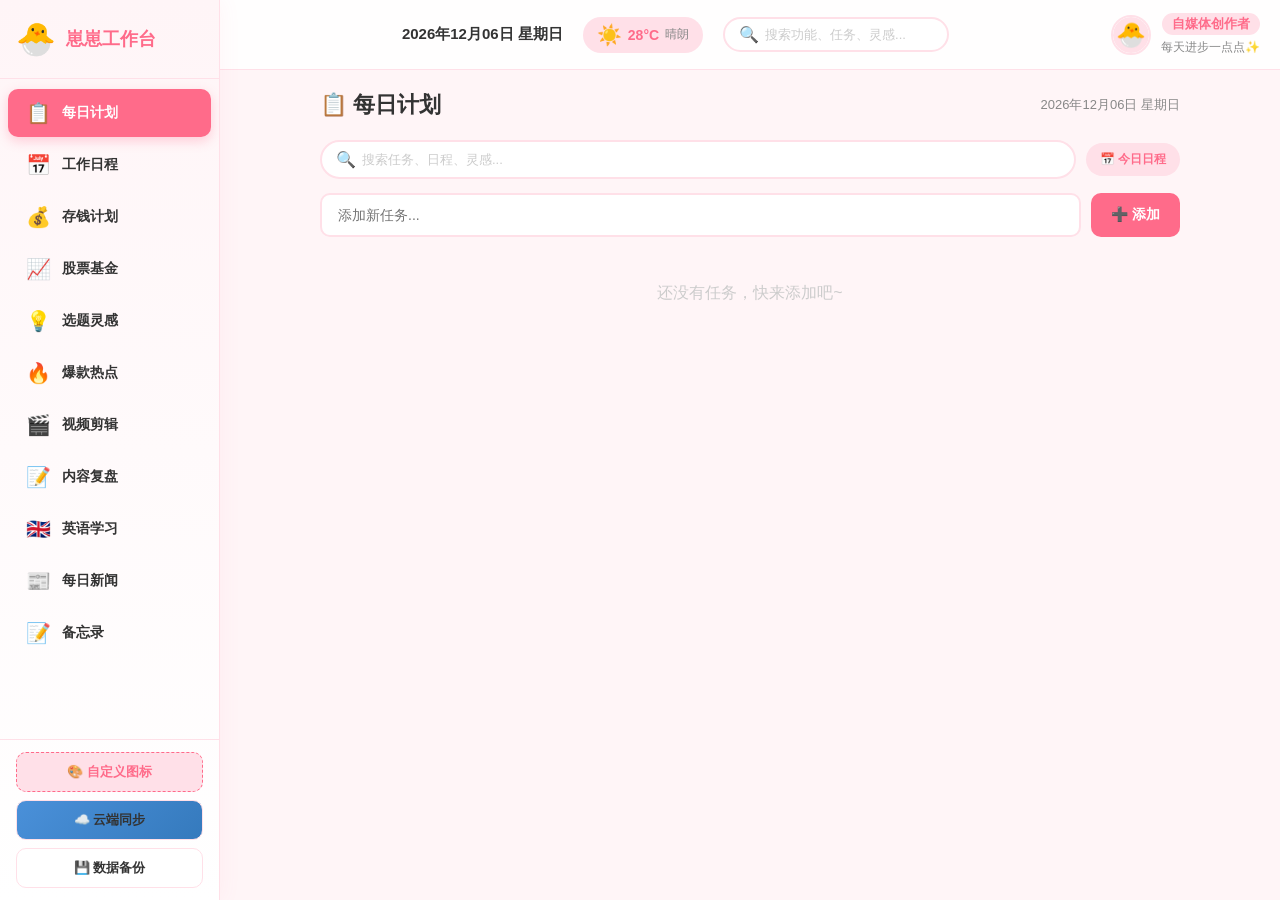
==== index.html @ 91feafad "deploy: 崽崽工作台 PWA" ====
<!DOCTYPE html>
<html lang="zh-CN">
<head>
    <meta charset="UTF-8">
    <meta name="viewport" content="width=device-width, initial-scale=1.0, maximum-scale=1.0, user-scalable=no, viewport-fit=cover">
    <meta name="apple-mobile-web-app-capable" content="yes">
    <meta name="apple-mobile-web-app-status-bar-style" content="default">
    <meta name="apple-mobile-web-app-title" content="崽崽工作台">
    <meta name="theme-color" content="#FF6B8A">
    <title>崽崽工作台</title>
    <link rel="apple-touch-icon" sizes="180x180" href="icons/apple-touch-icon.png">
    <link rel="manifest" href="manifest.json">
    <link rel="stylesheet" href="css/style.css?v=8">
</head>
<body>
    <!-- 侧边栏 -->
    <aside class="sidebar" id="sidebar">
        <div class="sidebar-header">
            <div class="sidebar-logo">🐣</div>
            <div class="sidebar-title">崽崽工作台</div>
            <button class="sidebar-toggle" id="sidebarToggle" title="收起菜单">✕</button>
        </div>
        <nav class="sidebar-nav" id="sidebarNav">
            <!-- 动态生成 -->
        </nav>
        <div class="sidebar-footer">
            <button class="emoji-settings-btn" id="emojiSettingsBtn" title="自定义图标">🎨 自定义图标</button>
            <button class="backup-btn" id="cloudSyncBtn" style="background:linear-gradient(135deg,#4A90D9,#357ABD);">☁️ 云端同步</button><button class="backup-btn" id="backupBtn" title="备份与恢复数据">💾 数据备份</button>
        </div>
    </aside>

    <!-- 主内容区 -->
    <div class="main-content" id="mainContent">
        <!-- 顶部栏 -->
        <header class="topbar">
            <div class="topbar-left">
                <button class="menu-btn" id="menuBtn" title="菜单">☰</button>
                <div class="topbar-logo-mobile">🐣 崽崽工作台</div>
            </div>
            <div class="topbar-center">
                <div class="date-display" id="dateDisplay"></div>
                <div class="weather-display" id="weatherDisplay">
                    <span class="weather-icon">☀️</span>
                    <span class="weather-temp" id="weatherTemp">--°C</span>
                    <span class="weather-desc" id="weatherDesc">加载中...</span>
                </div>
                <!-- 全局搜索 -->
                <div class="global-search" id="globalSearch">
                    <span class="search-icon">🔍</span>
                    <input type="text" id="globalSearchInput" placeholder="搜索功能、任务、灵感...">
                    <div class="search-results" id="searchResults" style="display:none;"></div>
                </div>
            </div>
            <div class="topbar-right">
                <div class="user-info">
                    <div class="user-avatar-wrapper" id="userAvatarWrapper" title="点击设置头像">
                        <div class="user-avatar" id="userAvatar">🐣</div>
                        <input type="file" id="avatarFileInput" accept="image/*" style="display:none;">
                    </div>
                    <div class="user-text-info">
                        <div class="user-role" id="userRole" contenteditable="true" data-placeholder="你的职业/身份">自媒体创作者</div>
                        <div class="user-signature" id="userSignature" contenteditable="true" data-placeholder="个性签名（20字以内）" maxlength="20">每天进步一点点✨</div>
                    </div>
                </div>
            </div>
        </header>

        <!-- 内容面板 -->
        <div class="content-panels" id="contentPanels">
            <!-- 每日计划 -->
            <section class="panel active" id="panel-daily-plan">
                <div class="panel-header">
                    <h2>📋 每日计划</h2>
                    <span class="panel-date" id="dailyPlanDate"></span>
                </div>
                <!-- 面板内搜索 + 快捷跳转 -->
                <div class="panel-quick-bar">
                    <div class="panel-search">
                        <span>🔍</span>
                        <input type="text" id="panelSearchInput" placeholder="搜索任务、日程、灵感...">
                    </div>
                    <button class="quick-jump-btn" id="quickJumpSchedule" title="跳转到工作日程">📅 今日日程</button>
                </div>
                <div class="task-input-group">
                    <input type="text" id="newTaskInput" placeholder="添加新任务..." maxlength="100">
                    <button id="addTaskBtn">➕ 添加</button>
                </div>
                <ul class="task-list" id="taskList"></ul>
                <div class="task-progress" id="taskProgress"></div>
            </section>

            <!-- 存钱计划 -->
            <section class="panel" id="panel-savings">
                <div class="panel-header">
                    <h2>💰 存钱计划</h2>
                    <span class="panel-date" id="savingsMonth"></span>
                </div>

                <!-- 四宫格概览卡片 -->
                <div class="savings-overview">
                    <div class="overview-card budget">
                        <div class="overview-bar"></div>
                        <div class="overview-label">今日预算</div>
                        <div class="overview-value" id="overviewBudget">¥0</div>
                    </div>
                    <div class="overview-card spent">
                        <div class="overview-bar"></div>
                        <div class="overview-label">今日已花</div>
                        <div class="overview-value" id="overviewSpent">¥0</div>
                    </div>
                    <div class="overview-card income">
                        <div class="overview-bar"></div>
                        <div class="overview-label">今日收入</div>
                        <div class="overview-value" id="overviewIncome">¥0</div>
                    </div>
                    <div class="overview-card saved">
                        <div class="overview-bar"></div>
                        <div class="overview-label">本月已存</div>
                        <div class="overview-value" id="overviewSaved">¥0</div>
                    </div>
                </div>

                <!-- 设置今日预算 -->
                <div class="savings-block">
                    <div class="block-title">💰 设置今日预算</div>
                    <div class="budget-input-row">
                        <input type="number" id="dailyBudget" placeholder="输入金额 ¥" min="0" step="0.01">
                        <button id="setBudgetBtn">设置预算</button>
                    </div>
                    <div class="budget-progress">
                        <div class="progress-label">
                            <span>今日预算使用进度</span>
                            <span id="budgetPercent">0%</span>
                        </div>
                        <div class="progress-bar">
                            <div class="progress-fill" id="budgetFill" style="width: 0%"></div>
                        </div>
                    </div>
                </div>

                <!-- 本月存钱目标 -->
                <div class="savings-block">
                    <div class="block-title">🎯 本月存钱目标</div>
                    <div class="goal-progress">
                        <div class="progress-label">
                            <span id="goalText">本月已存 ¥0 / 目标 ¥0</span>
                            <span id="goalPercent">0%</span>
                        </div>
                        <div class="progress-bar">
                            <div class="progress-fill goal-fill" id="goalFill" style="width: 0%"></div>
                        </div>
                    </div>
                    <div class="goal-form">
                        <input type="number" id="monthlyGoalInput" placeholder="月存目标">
                        <button id="setGoalBtn">设目标</button>
                        <input type="number" id="saveAmountInput" placeholder="存入金额">
                        <button id="addSaveBtn">存一笔</button>
                    </div>
                </div>

                <!-- 记一笔收支 -->
                <div class="savings-block">
                    <div class="block-title">🧾 记一笔收支</div>
                    <div class="transaction-form">
                        <div class="trans-row">
                            <input type="date" id="transDate">
                            <select id="transType">
                                <option value="expense">支出</option>
                                <option value="income">收入</option>
                            </select>
                        </div>
                        <div class="trans-row">
                            <div class="category-box" id="categoryBox">
                                <select id="transCategory">
                                    <option value="餐饮">餐饮</option>
                                    <option value="交通">交通</option>
                                    <option value="购物">购物</option>
                                    <option value="娱乐">娱乐</option>
                                    <option value="居住">居住</option>
                                    <option value="工资">工资</option>
                                    <option value="兼职">兼职</option>
                                    <option value="理财">理财</option>
                                    <option value="其他">其他</option>
                                    <option value="自定义">✏️ 自定义</option>
                                </select>
                                <input type="text" id="customCategory" placeholder="输入分类" maxlength="10" style="display:none;">
                            </div>
                            <input type="number" id="transAmount" placeholder="¥" min="0" step="0.01">
                        </div>
                        <div class="trans-row">
                            <input type="text" id="transNote" placeholder="备注（可选）" maxlength="30">
                            <button id="addTransBtn">记一笔</button>
                        </div>
                    </div>
                    <div class="transaction-list" id="transactionList"></div>
                </div>
            </section>

            <!-- 股票基金 -->
            <section class="panel" id="panel-stocks">
                <div class="panel-header">
                    <h2>📈 股票基金</h2>
                </div>

                <!-- 顶部Tab -->
                <div class="stock-tabs">
                    <button class="stock-tab active" data-tab="holdings">全部持有</button>
                    <button class="stock-tab" data-tab="profit">收益明细</button>
                    <button class="stock-tab" data-tab="records">交易记录</button>
                </div>

                <!-- 全部持有 -->
                <div class="stock-panel active" id="stockPanel-holdings">
                    <div class="stock-summary">
                        <div class="summary-card">
                            <div class="summary-label">总持仓市值</div>
                            <div class="summary-value" id="totalMarketValue">¥0.00</div>
                        </div>
                        <div class="summary-card">
                            <div class="summary-label">累计收益</div>
                            <div class="summary-value" id="totalProfit">¥0.00</div>
                        </div>
                        <div class="summary-card">
                            <div class="summary-label">今日收益</div>
                            <div class="summary-value" id="todayProfit">¥0.00</div>
                        </div>
                    </div>
                    <button class="btn-add-holding" id="addHoldingBtn">+ 添加持仓</button>
                    <div class="add-holding-form" id="addHoldingForm" style="display:none;">
                        <select id="holdingType">
                            <option value="stock">股票</option>
                            <option value="fund">基金</option>
                        </select>
                        <input type="text" id="holdingCode" placeholder="代码">
                        <input type="text" id="holdingName" placeholder="名称">
                        <div id="holdingCodeStatus" style="font-size:12px;color:#999;margin:-4px 0 4px 4px;min-height:18px;"></div>
                        <input type="number" id="holdingShares" placeholder="持仓数量/份额" min="0" step="0.01">
                        <input type="number" id="holdingCost" placeholder="成本价/成本净值" min="0" step="0.0001">
                        <input type="number" id="holdingPrice" placeholder="当前价/当前净值" min="0" step="0.0001">
                        <input type="date" id="holdingBuyDate">
                        <div id="holdingMergeTip" style="font-size:12px;color:var(--warning);margin:-4px 0 4px 4px;min-height:18px;display:none;"></div>
                        <button id="confirmHoldingBtn">确认添加</button>
                        <button id="cancelHoldingBtn">取消</button>
                    </div>
                    <div class="holding-list" id="holdingList"></div>
                </div>

                <!-- 收益明细 -->
                <div class="stock-panel" id="stockPanel-profit">
                    <div class="profit-type-tabs">
                        <button class="profit-type active" data-type="all">全部</button>
                        <button class="profit-type" data-type="stock">📈 股票</button>
                        <button class="profit-type" data-type="fund">💰 基金</button>
                    </div>
                    <div class="profit-calendar-header">
                        <span id="profitCalendarLabel">收益日历</span>
                        <div class="profit-period-tabs">
                            <button class="profit-period active" data-period="day">日</button>
                            <button class="profit-period" data-period="month">月</button>
                            <button class="profit-period" data-period="year">年</button>
                        </div>
                    </div>
                    <div class="profit-calendar-nav">
                        <button id="profitPrev">◀</button>
                        <span id="profitTitle">2026年7月</span>
                        <button id="profitNext">▶</button>
                    </div>
                    <div class="profit-calendar-toolbar" style="padding: 8px 16px; display: flex; justify-content: space-between; align-items: center;">
                        <span id="quoteStatus" style="font-size: 12px; color: #999;">点击刷新获取最新行情</span>
                        <button id="refreshQuotesBtn" style="background: #FF6B8A; color: #fff; border: none; border-radius: 8px; padding: 6px 12px; font-size: 13px; font-weight: 600;">🔄 刷新行情</button>
                    </div>
                    <div class="profit-calendar" id="profitCalendar"></div>
                    <div class="profit-detail-header">
                        <span id="profitDetailTitle">当日收益明细</span>
                        <span id="profitDetailTotal">¥0.00</span>
                    </div>
                    <div class="profit-detail-list" id="profitDetailList"></div>
                </div>

                <!-- 交易记录 -->
                <div class="stock-panel" id="stockPanel-records">
                    <div class="record-form">
                        <select id="recordType">
                            <option value="buy">买入</option>
                            <option value="sell">卖出</option>
                        </select>
                        <select id="recordHolding"></select>
                        <input type="number" id="recordShares" placeholder="数量" min="0" step="0.01" readonly>
                        <input type="number" id="recordPrice" placeholder="价格" min="0" step="0.0001" readonly>
                        <input type="date" id="recordDate">
                        <button id="addRecordBtn">记录交易</button>
                    </div>
                    <div class="record-list" id="recordList"></div>
                </div>
            </section>

            <!-- 选题灵感 -->
            <section class="panel" id="panel-inspiration">
                <div class="panel-header">
                    <h2>💡 选题灵感</h2>
                </div>
                <div class="inspiration-input-group">
                    <textarea id="inspirationInput" placeholder="记录你的创作灵感..." maxlength="500" rows="3"></textarea>
                    <div class="inspiration-tags">
                        <span class="tag" data-tag="美妆">美妆</span>
                        <span class="tag" data-tag="vlog">vlog</span>
                        <span class="tag" data-tag="两性">两性</span>
                        <span class="tag" data-tag="手势舞">手势舞</span>
                        <span class="tag" data-tag="穿搭">穿搭</span>
                        <span class="tag" data-tag="美食">美食</span>
                        <span class="tag" data-tag="旅行">旅行</span>
                    </div>
                    <button id="saveInspirationBtn">💾 保存灵感</button>
                </div>
                <div class="inspiration-list" id="inspirationList"></div>
            </section>

            <!-- 爆款热点 -->
            <section class="panel" id="panel-hot-trends">
                <div class="panel-header">
                    <h2>🔥 爆款热点追踪</h2>
                </div>
                <div class="trend-actions">
                    <button class="trend-refresh-btn douyin" data-platform="douyin">🔄 刷新抖音热点</button>
                    <button class="trend-refresh-btn xiaohongshu" data-platform="xiaohongshu">🔄 刷新小红书热点</button>
                    <span class="trend-hint">💡 标注适合二创：美妆/vlog/两性/手势舞</span>
                </div>
                <div class="trend-filter">
                    <button class="filter-tag active" data-filter="all">全部</button>
                    <button class="filter-tag" data-filter="美妆">美妆</button>
                    <button class="filter-tag" data-filter="vlog">vlog</button>
                    <button class="filter-tag" data-filter="两性">两性</button>
                    <button class="filter-tag" data-filter="手势舞">手势舞</button>
                </div>
                <div class="trend-list" id="trendList"></div>
            </section>

            <!-- 视频剪辑教程 -->
            <section class="panel" id="panel-video-edit">
                <div class="panel-header">
                    <h2>🎬 视频剪辑教程</h2>
                </div>

                <!-- 学习路径横幅 -->
                <div class="video-hero-banner">
                    <div class="video-hero-icon">🎬</div>
                    <div class="video-hero-info">
                        <div class="video-hero-title">剪辑创作 · 从零到创作者</div>
                        <div class="video-hero-desc">大秘为你规划了完整学习路径：入门 → 三大基本功 → 进阶调色 → 每周实操挑战。跟着学就能出片。</div>
                    </div>
                </div>

                <!-- 顶部筛选与刷新 -->
                <div class="video-edit-filter-bar">
                    <div class="video-edit-tabs">
                        <button class="ve-tab active" data-cat="all">全部</button>
                        <button class="ve-tab" data-cat="vlog">🎥 Vlog</button>
                        <button class="ve-tab" data-cat="trend">💥 爆点</button>
                        <button class="ve-tab" data-cat="beginner">🌱 入门</button>
                        <button class="ve-tab" data-cat="technique">✨ 技巧</button>
                    </div>
                    <button class="ve-refresh-btn" id="veRefreshBtn">🔄 刷新推荐</button>
                </div>

                <!-- 我的学习任务入口 -->
                <div class="video-my-tasks" id="videoMyTasks" style="display:none;">
                    <div class="video-tasks-header">
                        <span>⭐ 我的任务</span>
                        <span id="videoTasksCount">0</span>
                    </div>
                    <div class="video-tasks-list" id="videoTasksList"></div>
                </div>

                <!-- 教程列表 -->
                <div class="video-tutorials" id="videoTutorials"></div>

                <!-- 教程详情弹窗 -->
                <div class="ve-detail-overlay" id="veDetailOverlay" style="display:none;">
                    <div class="ve-detail-content" id="veDetailContent"></div>
                </div>
            </section>

            <!-- 内容复盘 -->
            <section class="panel" id="panel-review">
                <div class="panel-header">
                    <h2>📊 内容复盘</h2>
                </div>

                <!-- 今日复盘表单 -->
                <div class="review-card">
                    <div class="review-form-title" id="reviewFormTitle">7月26日复盘</div>
                    <div class="review-form">
                        <input type="text" id="reviewTitle" placeholder="发布内容标题/链接" maxlength="100">
                        <div class="review-input-box">
                            <div class="review-input-label">✅ 优点：哪些做得好？数据如何？</div>
                            <textarea id="reviewPros" placeholder="" rows="4"></textarea>
                        </div>
                        <div class="review-input-box">
                            <div class="review-input-label">❌ 缺点：哪里不足？掉粉？互动低？</div>
                            <textarea id="reviewCons" placeholder="" rows="4"></textarea>
                        </div>
                        <div class="review-input-box">
                            <div class="review-input-label">🔄 优化方向：下次怎么改进？</div>
                            <textarea id="reviewImprove" placeholder="" rows="4"></textarea>
                        </div>
                        <input type="date" id="reviewDate" style="display:none;">
                        <button id="saveReviewBtn">保存复盘</button>
                    </div>
                </div>

                <!-- 历史复盘 -->
                <div class="review-history">
                    <div class="review-history-title">📚 历史复盘</div>
                    <div class="review-list" id="reviewList"></div>
                </div>
            </section>

            <!-- 工作日程 -->
            <section class="panel" id="panel-schedule">
                <div class="panel-header">
                    <h2>📅 工作日程</h2>
                    <div class="schedule-view-tabs">
                        <button class="view-tab active" data-view="month">月视图</button>
                        <button class="view-tab" data-view="year">年视图</button>
                    </div>
                </div>
                <div class="schedule-nav">
                    <button id="schedulePrev">◀</button>
                    <span id="scheduleTitle"></span>
                    <button id="scheduleNext">▶</button>
                </div>
                <div class="schedule-hint">👆 点击日期框添加/查看日程，点击日程项可编辑删除</div>
                <div id="scheduleContent"></div>

                <!-- 本月总结 -->
                <div class="month-summary" id="monthSummary" style="display:none;">
                    <div class="month-summary-title">📝 本月总结</div>
                    <textarea id="monthSummaryInput" placeholder="总结本月工作、收获与计划..." rows="4" maxlength="500"></textarea>
                    <button id="saveMonthSummaryBtn">💾 保存总结</button>
                    <div class="month-summary-date" id="monthSummaryDate"></div>
                </div>
            </section>

            <!-- 英语学习 -->
            <section class="panel" id="panel-english">
                <div class="panel-header">
                    <h2>🇬🇧 英语学习</h2>
                    <span class="english-timer-label">⏱️ 今日目标：30分钟</span>
                </div>
                <div class="english-dashboard">
                    <div class="timer-section">
                        <div class="timer-display" id="englishTimer">00:00</div>
                        <div class="timer-controls">
                            <button id="timerStartBtn">▶ 开始</button>
                            <button id="timerPauseBtn">⏸ 暂停</button>
                            <button id="timerResetBtn">↺ 重置</button>
                        </div>
                        <div class="timer-progress">
                            <div class="progress-bar">
                                <div class="progress-fill english-fill" id="englishFill" style="width: 0%"></div>
                            </div>
                            <div class="progress-text" id="englishProgress">今日已学 0 / 30 分钟</div>
                        </div>
                    </div>
                </div>
                <div class="english-tabs">
                    <button class="eng-tab active" data-mode="quiz">🎯 闯关答题</button>
                    <button class="eng-tab" data-mode="speak">🎤 跟读练习</button>
                    <button class="eng-tab" data-mode="mistakes">📕 错题合集</button>
                </div>
                <div class="english-content" id="englishContent"></div>
            </section>

            <!-- 每日新闻 -->
            <section class="panel" id="panel-news">
                <div class="panel-header">
                    <h2>📰 每日新闻</h2>
                    <button class="btn-refresh-news" id="refreshNewsBtn">🔄 刷新</button>
                </div>
                <div class="news-loading" id="newsLoading">加载中...</div>
                <div class="news-list" id="newsList"></div>
            </section>

            <!-- 备忘录 -->
                        <!-- 备忘录 -->
            <section class="panel" id="panel-memo">
                <div class="panel-header">
                    <h2>📝 备忘录</h2>
                </div>
                <div class="memo-input-group">
                    <div class="memo-input-meta">
                        <input type="date" id="memoDate" class="memo-date-input">
                        <label class="memo-image-label">
                            <input type="file" id="memoImage" accept="image/*" class="memo-image-input">
                            <span>📷 插入图片</span>
                        </label>
                    </div>
                    <div class="memo-image-preview" id="memoImagePreview" style="display:none;"></div>
                    <textarea id="memoInput" placeholder="随手记点东西..." maxlength="1000" rows="4"></textarea>
                    <button id="saveMemoBtn">💾 保存</button>
                </div>
                <div class="memo-list" id="memoList"></div>

                <!-- 心情日记 -->
                <div class="mood-diary-section">
                    <div class="mood-diary-banner">
                        <div class="mood-diary-icon">💭</div>
                        <div class="mood-diary-info">
                            <div class="mood-diary-title">心情日记</div>
                            <div class="mood-diary-desc">这里只属于你。记下当下的感受、今天的收获、甚至焦虑——写下来，它们就不再是模糊的沉重。</div>
                        </div>
                    </div>

                    <div class="mood-diary-form">
                        <div class="mood-diary-date">
                            <span>🌟</span>
                            <input type="date" id="moodDiaryDateInput" value="2026-07-24" style="border:1.5px solid #FFCDD2;border-radius:8px;padding:6px 10px;font-size:14px;color:#333;background:#fff;" onchange="if(window.updateMoodDateDisplay){window.updateMoodDateDisplay(this.value)}">
                        </div>

                        <div class="mood-diary-row">
                            <span class="mood-diary-label">天气</span>
                            <div class="mood-weather-options" id="moodWeatherOptions"></div>
                        </div>

                        <div class="mood-diary-row">
                            <span class="mood-diary-label">心情</span>
                            <div class="mood-mood-options" id="moodMoodOptions"></div>
                        </div>

                        <textarea id="moodDiaryInput" placeholder="今天的状态、收获、感想，或者只是想说的话..." rows="4"></textarea>
                        <input type="text" id="moodDiaryProgress" placeholder="🌱 今日一件微小进步（可选，刻意看见当下）" maxlength="100">
                        <button id="saveMoodDiaryBtn" class="mood-diary-save-btn">记下来</button>
                    </div>

                    <div class="mood-diary-list" id="moodDiaryList"></div>
                </div>
            </section>
        </div>
    </div>

    <!-- 日程编辑弹窗 -->
    <div class="modal-overlay" id="scheduleEditModal" style="display:none;">
        <div class="modal-content modal-large">
            <div class="modal-header">
                <h3>📅 <span id="scheduleEditDateTitle"></span></h3>
                <button class="modal-close" id="closeScheduleEditModal">✕</button>
            </div>
            <div class="schedule-edit-list" id="scheduleEditList"></div>
            <div class="schedule-edit-add">
                <input type="text" id="newScheduleText" placeholder="添加新日程..." maxlength="100">
                <input type="time" id="newScheduleTime" placeholder="时间">
                <div class="schedule-color-picker">
                    <button class="color-dot active" data-color="#333" style="background:#333;"></button>
                    <button class="color-dot" data-color="#FF6B8A" style="background:#FF6B8A;"></button>
                    <button class="color-dot" data-color="#7E57C2" style="background:#7E57C2;"></button>
                    <button class="color-dot" data-color="#42A5F5" style="background:#42A5F5;"></button>
                    <button class="color-dot" data-color="#66BB6A" style="background:#66BB6A;"></button>
                    <button class="color-dot" data-color="#FFA726" style="background:#FFA726;"></button>
                </div>
                <button id="addNewScheduleBtn">➕ 添加到该日</button>
            </div>
        </div>
    </div>

    <!-- 自定义Emoji弹窗 -->
    <div class="modal-overlay" id="emojiModal" style="display:none;">
        <div class="modal-content">
            <div class="modal-header">
                <h3>🎨 自定义导航图标</h3>
                <button class="modal-close" id="closeEmojiModal">✕</button>
            </div>
            <div class="emoji-grid" id="emojiGrid"></div>
            <div class="emoji-custom-input">
                <input type="text" id="customEmojiInput" placeholder="输入自定义emoji..." maxlength="2">
                <button id="applyEmojiBtn">应用</button>
            </div>
            <p class="emoji-hint">选择要修改的导航项，然后点击emoji或输入自定义图标</p>
        </div>
    </div>

    <!-- Toast提示 -->
    <div class="toast" id="toast"></div>

    <!-- 遮罩层 -->
    <div class="overlay" id="overlay" style="display:none;"></div>

    <script>
        // 注册 Service Worker
        if ('serviceWorker' in navigator) {
            navigator.serviceWorker.register('sw.js').catch(() => {});
        }
    </script>
    <script src="js/app.js?v=8"></script>

    <!-- 数据备份与恢复弹窗 -->
    <div class="modal-overlay" id="backupModal" style="display:none;">
        <div class="modal-content backup-modal-content">
            <div class="modal-header">
                <h3>💾 数据备份与恢复</h3>
                <button class="modal-close" id="closeBackupModal">✕</button>
            </div>
            <div class="backup-body">
                <div class="backup-section">
                    <div class="backup-title">📤 导出所有数据</div>
                    <p class="backup-desc">把所有数据保存到本地，换手机或重新安装时可以恢复。</p>
                    <button id="exportDataBtn" class="backup-btn-primary">导出 JSON 备份</button>
                    <button id="copyDataBtn" class="backup-btn-secondary" style="margin-top:8px;">复制备份数据（推荐）</button>
                </div>
                <div class="backup-section">
                    <div class="backup-title">📥 导入数据</div>
                    <p class="backup-desc">选择之前导出的 JSON 备份文件，恢复所有数据。</p>
                    <label class="backup-file-label">
                        <input type="file" id="importDataFile" accept=".json" class="backup-file-input">
                        <span>选择备份文件</span>
                    </label>
                </div>
                <div class="backup-warning">
                    ⚠️ 导入会覆盖当前所有数据，建议先导出一份当前备份。
                </div>
            </div>
        </div>
    </div>
    <div class="modal-overlay" id="syncModal" style="display:none;">
        <div class="modal-content backup-modal-content">
            <div class="modal-header">
                <h3>☁️ 云端同步</h3>
                <button class="modal-close" id="closeSyncModal">✕</button>
            </div>
            <div class="backup-body">
                <div class="backup-section">
                    <div class="backup-title">🔑 同步密钥</div>
                    <p class="backup-desc">输入同步密钥开启云端同步。iPhone 和 iPad 用同一个密钥即可同步数据。</p>
                    <input type="password" id="syncTokenInput" placeholder="输入同步密钥（ghp_ 开头）" style="width:100%;padding:10px;border:1.5px solid #eee;border-radius:10px;font-size:14px;box-sizing:border-box;margin-bottom:8px;">
                    <button id="saveSyncTokenBtn" class="backup-btn-primary">保存密钥</button>
                    <button id="removeSyncTokenBtn" class="backup-btn-secondary" style="margin-top:8px;">删除密钥</button>
                </div>
                <div class="backup-section">
                    <div id="syncStatus"></div>
                </div>
                <div class="backup-section">
                    <div class="backup-title">📤 上传到云端</div>
                    <p class="backup-desc">把当前设备的数据上传到云端，其他设备可以拉取。</p>
                    <button id="syncUploadBtn" class="backup-btn-primary">⬆️ 上传到云端</button>
                </div>
                <div class="backup-section">
                    <div class="backup-title">📥 从云端恢复</div>
                    <p class="backup-desc">拉取云端数据覆盖当前设备（当前数据会被替换）。</p>
                    <button id="syncDownloadBtn" class="backup-btn-primary" style="background:#4CAF50;">⬇️ 从云端恢复</button>
                </div>
                <div class="backup-warning">
                    💡 使用方法：在 iPhone 上传数据 → 在 iPad 点「从云端恢复」。建议每次切换设备使用前先恢复。
                </div>
            </div>
        </div>
    </div>
</body>
</html>
---- css/style.css ----
/* ========== CSS变量与基础 ========== */
:root {
    --primary: #FF6B8A;
    --primary-light: #FFE0E8;
    --primary-dark: #E85575;
    --bg: #FFF5F7;
    --bg-card: #FFFFFF;
    --text: #333333;
    --text-secondary: #888888;
    --border: #FFE0E8;
    --shadow: 0 2px 12px rgba(255, 107, 138, 0.1);
    --shadow-hover: 0 4px 20px rgba(255, 107, 138, 0.18);
    --success: #4CAF50;
    --danger: #FF5252;
    --warning: #FFB74D;
    --info: #64B5F6;
    --radius: 16px;
    --radius-sm: 10px;
    --transition: 0.3s cubic-bezier(0.4, 0, 0.2, 1);
    --sidebar-width: 220px;
    --topbar-height: 70px;
}

* {
    margin: 0;
    padding: 0;
    box-sizing: border-box;
}

body {
    font-family: -apple-system, BlinkMacSystemFont, 'Segoe UI', 'PingFang SC', 'Hiragino Sans GB', 'Microsoft YaHei', sans-serif;
    background: var(--bg);
    color: var(--text);
    min-height: 100vh;
    min-height: 100dvh;
    overflow-x: hidden;
    -webkit-font-smoothing: antialiased;
    -webkit-tap-highlight-color: transparent;
}

/* ========== 侧边栏 ========== */
.sidebar {
    position: fixed;
    left: 0;
    top: 0;
    bottom: 0;
    width: var(--sidebar-width);
    background: linear-gradient(180deg, #FFF5F7 0%, #FFFFFF 100%);
    border-right: 1px solid var(--border);
    z-index: 100;
    display: flex;
    flex-direction: column;
    transition: transform var(--transition);
    box-shadow: 2px 0 20px rgba(255, 107, 138, 0.06);
}

.sidebar.collapsed {
    transform: translateX(-100%);
}

.sidebar-header {
    padding: 20px 16px;
    display: flex;
    align-items: center;
    gap: 10px;
    border-bottom: 1px solid var(--border);
    position: relative;
}

.sidebar-logo {
    font-size: 32px;
    animation: bounce 2s infinite;
}

@keyframes bounce {
    0%, 100% { transform: translateY(0); }
    50% { transform: translateY(-6px); }
}

.sidebar-title {
    font-size: 18px;
    font-weight: 700;
    color: var(--primary);
    white-space: nowrap;
}

.sidebar-toggle {
    position: absolute;
    right: 8px;
    top: 50%;
    transform: translateY(-50%);
    background: none;
    border: none;
    font-size: 16px;
    color: var(--text-secondary);
    cursor: pointer;
    padding: 4px 8px;
    border-radius: 6px;
    display: none;
}

.sidebar-toggle:hover {
    background: var(--primary-light);
}

.sidebar-nav {
    flex: 1;
    overflow-y: auto;
    padding: 10px 8px;
}

.nav-item {
    display: flex;
    align-items: center;
    gap: 10px;
    padding: 12px 16px;
    border-radius: var(--radius-sm);
    cursor: pointer;
    transition: all var(--transition);
    margin-bottom: 4px;
    font-size: 14px;
    color: var(--text);
    border: none;
    background: none;
    width: 100%;
    text-align: left;
    position: relative;
}

.nav-item:hover {
    background: var(--primary-light);
    transform: translateX(4px);
}

.nav-item.active {
    background: var(--primary);
    color: white;
    font-weight: 600;
    box-shadow: 0 4px 12px rgba(255, 107, 138, 0.3);
}

.nav-emoji {
    font-size: 20px;
    width: 28px;
    text-align: center;
}

.nav-label {
    flex: 1;
}

.sidebar-footer {
    padding: 12px 16px;
    border-top: 1px solid var(--border);
}

.emoji-settings-btn {
    width: 100%;
    padding: 10px;
    border: 1px dashed var(--primary);
    background: var(--primary-light);
    color: var(--primary);
    border-radius: var(--radius-sm);
    cursor: pointer;
    font-size: 13px;
    transition: all var(--transition);
}

.emoji-settings-btn:hover {
    background: var(--primary);
    color: white;
}

/* ========== 主内容区 ========== */
.main-content {
    margin-left: var(--sidebar-width);
    min-height: 100vh;
    min-height: 100dvh;
    transition: margin var(--transition);
}

.main-content.expanded {
    margin-left: 0;
}

/* ========== 顶部栏 ========== */
.topbar {
    position: sticky;
    top: 0;
    z-index: 50;
    background: rgba(255, 255, 255, 0.85);
    backdrop-filter: blur(20px);
    -webkit-backdrop-filter: blur(20px);
    border-bottom: 1px solid var(--border);
    padding: 12px 20px;
    display: flex;
    align-items: center;
    justify-content: space-between;
    gap: 16px;
    height: var(--topbar-height);
}

.topbar-left {
    display: flex;
    align-items: center;
    gap: 12px;
}

.menu-btn {
    background: none;
    border: none;
    font-size: 24px;
    cursor: pointer;
    padding: 4px 8px;
    border-radius: 8px;
    color: var(--text);
    display: none;
}

.menu-btn:hover {
    background: var(--primary-light);
}

.topbar-logo-mobile {
    font-size: 16px;
    font-weight: 700;
    color: var(--primary);
    display: none;
}

.topbar-center {
    display: flex;
    align-items: center;
    gap: 20px;
}

.date-display {
    font-size: 15px;
    font-weight: 600;
    color: var(--text);
    white-space: nowrap;
}

.weather-display {
    display: flex;
    align-items: center;
    gap: 6px;
    background: var(--primary-light);
    padding: 6px 14px;
    border-radius: 20px;
    font-size: 14px;
}

.weather-icon {
    font-size: 20px;
}

.weather-temp {
    font-weight: 700;
    color: var(--primary);
}

.weather-desc {
    color: var(--text-secondary);
    font-size: 12px;
}

.topbar-right {
    display: flex;
    flex-direction: column;
    align-items: flex-end;
    gap: 4px;
}

.user-info {
    display: flex;
    align-items: center;
    gap: 10px;
}

.user-avatar-wrapper {
    width: 40px;
    height: 40px;
    border-radius: 50%;
    overflow: hidden;
    cursor: pointer;
    border: 2px solid var(--primary-light);
    transition: all var(--transition);
    flex-shrink: 0;
    position: relative;
}

.user-avatar-wrapper:hover {
    border-color: var(--primary);
    transform: scale(1.08);
    box-shadow: 0 2px 12px rgba(255, 107, 138, 0.25);
}

.user-avatar {
    width: 100%;
    height: 100%;
    display: flex;
    align-items: center;
    justify-content: center;
    font-size: 24px;
    background: var(--primary-light);
    border-radius: 50%;
}

.user-avatar img {
    width: 100%;
    height: 100%;
    object-fit: cover;
}

.user-text-info {
    display: flex;
    flex-direction: column;
    align-items: flex-end;
    gap: 4px;
}

.user-role {
    font-size: 13px;
    font-weight: 600;
    color: var(--primary);
    background: var(--primary-light);
    padding: 2px 10px;
    border-radius: 12px;
    outline: none;
    min-width: 60px;
    text-align: center;
}

.user-role:empty::before {
    content: attr(data-placeholder);
    color: #ccc;
}

.user-signature {
    font-size: 12px;
    color: var(--text-secondary);
    outline: none;
    min-width: 80px;
    text-align: right;
}

.user-signature:empty::before {
    content: attr(data-placeholder);
    color: #ccc;
}

/* ========== 全局搜索 ========== */
.global-search {
    position: relative;
    display: flex;
    align-items: center;
    background: var(--bg-card);
    border: 2px solid var(--border);
    border-radius: 24px;
    padding: 6px 14px;
    transition: all var(--transition);
    min-width: 180px;
}

.global-search:focus-within {
    border-color: var(--primary);
    box-shadow: 0 0 0 3px rgba(255, 107, 138, 0.1);
}

.search-icon {
    font-size: 16px;
    margin-right: 6px;
    flex-shrink: 0;
}

.global-search input {
    border: none;
    outline: none;
    background: transparent;
    font-size: 13px;
    width: 100%;
    color: var(--text);
}

.global-search input::placeholder {
    color: #ccc;
}

.search-results {
    position: absolute;
    top: calc(100% + 6px);
    left: 0;
    right: 0;
    background: var(--bg-card);
    border-radius: var(--radius-sm);
    box-shadow: 0 8px 30px rgba(0,0,0,0.12);
    max-height: 280px;
    overflow-y: auto;
    z-index: 60;
    border: 1px solid var(--border);
}

.search-result-item {
    display: flex;
    align-items: center;
    gap: 10px;
    padding: 10px 14px;
    cursor: pointer;
    transition: background var(--transition);
    font-size: 13px;
}

.search-result-item:hover {
    background: var(--primary-light);
}

.search-result-item .result-emoji {
    font-size: 18px;
    width: 24px;
    text-align: center;
}

.search-result-item .result-text {
    flex: 1;
}

.search-result-item .result-module {
    font-size: 11px;
    color: var(--text-secondary);
}

/* ========== 面板快捷栏 ========== */
.panel-quick-bar {
    display: flex;
    gap: 10px;
    margin-bottom: 14px;
    align-items: center;
}

.panel-search {
    flex: 1;
    display: flex;
    align-items: center;
    background: var(--bg-card);
    border: 2px solid var(--border);
    border-radius: 24px;
    padding: 8px 14px;
    transition: all var(--transition);
}

.panel-search:focus-within {
    border-color: var(--primary);
    box-shadow: 0 0 0 3px rgba(255, 107, 138, 0.1);
}

.panel-search span {
    font-size: 16px;
    margin-right: 6px;
}

.panel-search input {
    border: none;
    outline: none;
    background: transparent;
    font-size: 13px;
    width: 100%;
    color: var(--text);
}

.panel-search input::placeholder {
    color: #ccc;
}

.quick-jump-btn {
    padding: 8px 14px;
    font-size: 12px;
    background: var(--primary-light);
    color: var(--primary);
    border: none;
    border-radius: 20px;
    cursor: pointer;
    white-space: nowrap;
    transition: all var(--transition);
    font-weight: 600;
}

.quick-jump-btn:hover {
    background: var(--primary);
    color: white;
}

/* ========== 内容面板 ========== */
.content-panels {
    padding: 20px;
    max-width: 900px;
    margin: 0 auto;
}

.panel {
    display: none;
    animation: fadeSlideIn 0.3s ease;
}

.panel.active {
    display: block;
}

@keyframes fadeSlideIn {
    from {
        opacity: 0;
        transform: translateY(10px);
    }
    to {
        opacity: 1;
        transform: translateY(0);
    }
}

.panel-header {
    display: flex;
    align-items: center;
    justify-content: space-between;
    margin-bottom: 20px;
    flex-wrap: wrap;
    gap: 10px;
}

.panel-header h2 {
    font-size: 22px;
    font-weight: 700;
}

.panel-date {
    font-size: 13px;
    color: var(--text-secondary);
}

/* ========== 每日计划 ========== */
.task-input-group {
    display: flex;
    gap: 10px;
    margin-bottom: 16px;
}

.task-input-group input {
    flex: 1;
    padding: 12px 16px;
    border: 2px solid var(--border);
    border-radius: var(--radius-sm);
    font-size: 14px;
    outline: none;
    transition: border-color var(--transition);
    background: var(--bg-card);
}

.task-input-group input:focus {
    border-color: var(--primary);
}

.task-input-group button,
button {
    padding: 12px 20px;
    background: var(--primary);
    color: white;
    border: none;
    border-radius: var(--radius-sm);
    font-size: 14px;
    font-weight: 600;
    cursor: pointer;
    transition: all var(--transition);
    white-space: nowrap;
}

.task-input-group button:hover {
    background: var(--primary-dark);
    transform: translateY(-1px);
    box-shadow: var(--shadow-hover);
}

.task-list {
    list-style: none;
    display: flex;
    flex-direction: column;
    gap: 8px;
}

.task-item {
    display: flex;
    align-items: center;
    gap: 12px;
    padding: 14px 16px;
    background: var(--bg-card);
    border-radius: var(--radius-sm);
    box-shadow: var(--shadow);
    transition: all var(--transition);
}

.task-item:hover {
    box-shadow: var(--shadow-hover);
}

.task-checkbox {
    width: 22px;
    height: 22px;
    border: 2px solid #ddd;
    border-radius: 50%;
    cursor: pointer;
    display: flex;
    align-items: center;
    justify-content: center;
    transition: all var(--transition);
    flex-shrink: 0;
}

.task-checkbox.checked {
    background: var(--success);
    border-color: var(--success);
}

.task-checkbox.checked::after {
    content: '✓';
    color: white;
    font-size: 13px;
    font-weight: bold;
}

.task-text {
    flex: 1;
    font-size: 15px;
    transition: all var(--transition);
    outline: none;
    min-width: 0;
    padding: 4px 2px;
    border-radius: 4px;
}

.task-text:focus {
    background: var(--primary-light);
    color: var(--primary);
}

.task-text.done {
    text-decoration: line-through;
    color: #bbb;
}

.task-delete {
    background: none;
    border: none;
    color: #ddd;
    cursor: pointer;
    font-size: 18px;
    padding: 4px 8px;
    transition: all var(--transition);
}

.task-delete:hover {
    color: var(--danger);
}

.task-progress {
    margin-top: 16px;
    text-align: center;
    font-size: 13px;
    color: var(--text-secondary);
}

/* ========== 存钱计划 ========== */
.savings-overview {
    display: grid;
    grid-template-columns: repeat(2, 1fr);
    gap: 12px;
    margin-bottom: 18px;
}

.overview-card {
    background: var(--bg-card);
    border-radius: var(--radius);
    padding: 18px 16px;
    box-shadow: var(--shadow);
    text-align: center;
    position: relative;
    overflow: hidden;
    transition: all var(--transition);
}

.overview-card:hover {
    box-shadow: var(--shadow-hover);
    transform: translateY(-2px);
}

.overview-bar {
    position: absolute;
    top: 0;
    left: 0;
    right: 0;
    height: 5px;
    border-radius: var(--radius) var(--radius) 0 0;
}

.overview-card.budget .overview-bar {
    background: linear-gradient(90deg, #B39DDB, #7E57C2);
}

.overview-card.spent .overview-bar {
    background: linear-gradient(90deg, #FF8A80, #FF5252);
}

.overview-card.income .overview-bar {
    background: linear-gradient(90deg, #A5D6A7, #66BB6A);
}

.overview-card.saved .overview-bar {
    background: linear-gradient(90deg, #F48FB1, #EC407A);
}

.overview-label {
    font-size: 13px;
    color: var(--text-secondary);
    margin-bottom: 8px;
}

.overview-value {
    font-size: 26px;
    font-weight: 700;
}

.overview-card.budget .overview-value { color: #7E57C2; }
.overview-card.spent .overview-value { color: #FF5252; }
.overview-card.income .overview-value { color: #66BB6A; }
.overview-card.saved .overview-value { color: #EC407A; }

.savings-block {
    background: var(--bg-card);
    border-radius: var(--radius);
    padding: 18px;
    box-shadow: var(--shadow);
    margin-bottom: 16px;
}

.block-title {
    font-size: 16px;
    font-weight: 700;
    margin-bottom: 14px;
    color: var(--text);
}

.budget-input-row {
    display: flex;
    gap: 10px;
    margin-bottom: 14px;
}

.budget-input-row input {
    flex: 1;
    padding: 12px 14px;
    border: 2px solid var(--border);
    border-radius: 12px;
    font-size: 14px;
    outline: none;
    background: #fafafa;
}

.budget-input-row input:focus {
    border-color: var(--primary);
    background: var(--bg-card);
}

.budget-input-row button {
    padding: 12px 20px;
    font-size: 14px;
    border-radius: 12px;
    background: linear-gradient(135deg, #B39DDB, #7E57C2);
}

.progress-label {
    display: flex;
    justify-content: space-between;
    align-items: center;
    margin-bottom: 6px;
    font-size: 13px;
}

.progress-bar {
    height: 10px;
    background: #f0f0f0;
    border-radius: 5px;
    overflow: hidden;
}

.progress-fill {
    height: 100%;
    background: linear-gradient(90deg, var(--primary), var(--warning));
    border-radius: 5px;
    transition: width 0.5s ease;
}

.progress-fill.goal-fill {
    background: linear-gradient(90deg, #F48FB1, #EC407A);
}

.progress-fill.english-fill {
    background: linear-gradient(90deg, #64B5F6, #42A5F5);
}

.goal-form {
    display: flex;
    gap: 8px;
    margin-top: 14px;
    flex-wrap: wrap;
}

.goal-form input {
    flex: 1;
    min-width: 80px;
    padding: 10px 12px;
    border: 2px solid var(--border);
    border-radius: 10px;
    font-size: 14px;
    outline: none;
    background: #fafafa;
}

.goal-form input:focus {
    border-color: var(--primary);
    background: var(--bg-card);
}

.goal-form button {
    padding: 10px 14px;
    font-size: 13px;
    border-radius: 10px;
    white-space: nowrap;
}

.goal-form button:first-of-type {
    background: linear-gradient(135deg, #B39DDB, #7E57C2);
}

.goal-form button:last-of-type {
    background: linear-gradient(135deg, #F48FB1, #EC407A);
}

.transaction-form {
    display: flex;
    flex-direction: column;
    gap: 10px;
}

.trans-row {
    display: flex;
    gap: 8px;
    flex-wrap: wrap;
}

.trans-row input,
.trans-row select {
    padding: 12px 14px;
    border: 2px solid var(--border);
    border-radius: 12px;
    font-size: 14px;
    outline: none;
    background: #fafafa;
}

.trans-row input:focus,
.trans-row select:focus {
    border-color: var(--primary);
    background: var(--bg-card);
}

.category-box {
    position: relative;
    flex: 1;
    min-width: 100px;
}

.category-box select,
.category-box input {
    width: 100%;
}

.category-box input {
    border-color: var(--primary) !important;
    background: var(--bg-card) !important;
}

.trans-row input[type="date"] {
    flex: 1;
    min-width: 130px;
}

.trans-row input[type="number"] {
    flex: 1;
    min-width: 80px;
}

.trans-row input[type="text"] {
    flex: 2;
    min-width: 120px;
}

.trans-row select {
    flex: 1;
    min-width: 100px;
}

.transaction-list {
    margin-top: 16px;
    display: flex;
    flex-direction: column;
    gap: 8px;
    max-height: 300px;
    overflow-y: auto;
}

.trans-item {
    display: flex;
    align-items: center;
    justify-content: space-between;
    padding: 12px 14px;
    background: #fafafa;
    border-radius: var(--radius-sm);
    font-size: 14px;
}

.trans-item .amount.income {
    color: var(--success);
    font-weight: 700;
}

.trans-item .amount.expense {
    color: var(--danger);
    font-weight: 700;
}

.trans-item .trans-category {
    font-size: 12px;
    color: var(--text-secondary);
    margin-top: 2px;
}

/* ========== 股票基金 ========== */

/* 顶部Tab */
.stock-tabs {
    display: flex;
    gap: 0;
    margin-bottom: 18px;
    background: var(--bg-card);
    border-radius: var(--radius);
    padding: 4px;
    box-shadow: var(--shadow);
}

.stock-tab {
    flex: 1;
    padding: 10px 16px;
    border: none;
    background: none;
    border-radius: var(--radius-sm);
    font-size: 14px;
    font-weight: 500;
    cursor: pointer;
    transition: all var(--transition);
    color: var(--text-secondary);
}

.stock-tab.active {
    background: var(--primary);
    color: white;
    font-weight: 600;
    box-shadow: 0 2px 8px rgba(255, 107, 138, 0.3);
}

.stock-tab:hover:not(.active) {
    background: var(--primary-light);
    color: var(--primary);
}

/* 子面板 */
.stock-panel {
    display: none;
    animation: fadeSlideIn 0.3s ease;
}

.stock-panel.active {
    display: block;
}

/* 持仓摘要卡片 */
.stock-summary {
    display: grid;
    grid-template-columns: repeat(3, 1fr);
    gap: 12px;
    margin-bottom: 18px;
}

.summary-card {
    background: var(--bg-card);
    border-radius: var(--radius);
    padding: 18px 14px;
    box-shadow: var(--shadow);
    text-align: center;
    position: relative;
    overflow: hidden;
    transition: all var(--transition);
}

.summary-card:hover {
    box-shadow: var(--shadow-hover);
    transform: translateY(-2px);
}

.summary-card::before {
    content: '';
    position: absolute;
    top: 0;
    left: 0;
    right: 0;
    height: 4px;
    background: linear-gradient(90deg, var(--primary), var(--warning));
}

.summary-card:nth-child(2)::before {
    background: linear-gradient(90deg, #B39DDB, #7E57C2);
}

.summary-card:nth-child(3)::before {
    background: linear-gradient(90deg, #FF8A80, #FF5252);
}

.summary-label {
    font-size: 13px;
    color: var(--text-secondary);
    margin-bottom: 8px;
}

.summary-value {
    font-size: 22px;
    font-weight: 700;
    color: var(--text);
}

.summary-value.profit-up {
    color: #FF5252;
}

.summary-value.profit-down {
    color: #4CAF50;
}

/* 添加持仓按钮 */
.btn-add-holding {
    padding: 10px 20px;
    font-size: 14px;
    font-weight: 600;
    background: var(--primary);
    color: white;
    border: none;
    border-radius: var(--radius-sm);
    cursor: pointer;
    transition: all var(--transition);
    margin-bottom: 12px;
}

.btn-add-holding:hover {
    background: var(--primary-dark);
    transform: translateY(-1px);
    box-shadow: var(--shadow-hover);
}

/* 添加持仓表单 */
.add-holding-form {
    display: flex;
    flex-wrap: wrap;
    gap: 10px;
    margin-bottom: 16px;
    background: var(--bg-card);
    padding: 16px;
    border-radius: var(--radius);
    box-shadow: var(--shadow);
}

.add-holding-form select,
.add-holding-form input {
    padding: 10px 14px;
    border: 2px solid var(--border);
    border-radius: var(--radius-sm);
    font-size: 14px;
    outline: none;
    background: #fafafa;
    transition: border-color var(--transition);
    flex: 1;
    min-width: 120px;
}

.add-holding-form select:focus,
.add-holding-form input:focus {
    border-color: var(--primary);
    background: var(--bg-card);
}

/* 加仓合并提示，整行显示 */
.add-holding-form #holdingMergeTip {
    flex-basis: 100%;
    background: rgba(255, 183, 77, 0.12);
    border-left: 3px solid var(--warning);
    padding: 8px 12px;
    border-radius: var(--radius-sm);
    line-height: 1.5;
}
.add-holding-form #holdingMergeTip b {
    color: var(--warning);
}

/* 持仓批次徽标 */
.holding-batch-badge {
    font-size: 11px;
    padding: 2px 8px;
    border-radius: 10px;
    background: rgba(79, 195, 247, 0.18);
    color: #29B6F6;
    margin-left: auto;
}

/* 持仓批次明细 */
.holding-batches {
    margin-top: 8px;
    padding: 8px 10px;
    background: rgba(0, 0, 0, 0.03);
    border-radius: var(--radius-sm);
    border-left: 3px solid var(--primary);
}
.batch-row {
    display: flex;
    gap: 10px;
    align-items: center;
    font-size: 12px;
    padding: 3px 0;
    color: var(--text-secondary);
}
.batch-row:not(:last-child) {
    border-bottom: 1px dashed rgba(0, 0, 0, 0.08);
    margin-bottom: 2px;
}
.batch-no {
    color: var(--primary);
    font-weight: 600;
    min-width: 44px;
}
.batch-shares { min-width: 60px; }
.batch-cost { min-width: 80px; color: var(--text-secondary); }
.batch-date { min-width: 90px; color: var(--text-secondary); }
.batch-profit { margin-left: auto; font-weight: 600; }

.add-holding-form button {
    padding: 10px 20px;
    font-size: 14px;
    border-radius: var(--radius-sm);
    white-space: nowrap;
}

.add-holding-form button#confirmHoldingBtn {
    background: var(--primary);
}

.add-holding-form button#cancelHoldingBtn {
    background: #e0e0e0;
    color: var(--text-secondary);
}

/* 持仓列表 */
.holding-list {
    display: flex;
    flex-direction: column;
    gap: 12px;
}

.holding-item {
    display: flex;
    justify-content: space-between;
    align-items: center;
    padding: 16px;
    background: var(--bg-card);
    border-radius: var(--radius);
    box-shadow: var(--shadow);
    transition: all var(--transition);
    gap: 12px;
}

.holding-item:hover {
    box-shadow: var(--shadow-hover);
    transform: translateY(-1px);
}

.holding-main {
    flex: 1;
    min-width: 0;
}

.holding-header {
    display: flex;
    align-items: center;
    gap: 8px;
    margin-bottom: 4px;
}

.holding-name {
    font-size: 15px;
    font-weight: 700;
    color: var(--text);
    outline: none;
    padding: 2px 4px;
    border-radius: 4px;
}

.holding-name:focus,
.holding-code:focus,
.holding-editable:focus {
    background: var(--primary-light);
}

.holding-type {
    font-size: 11px;
    padding: 2px 8px;
    border-radius: 10px;
    font-weight: 600;
    flex-shrink: 0;
}

.holding-type.stock {
    background: #E3F2FD;
    color: #1565C0;
}

.holding-type.fund {
    background: #F3E5F5;
    color: #7B1FA2;
}

.holding-code {
    font-size: 12px;
    color: var(--text-secondary);
    margin-bottom: 10px;
    outline: none;
    padding: 2px 4px;
    border-radius: 4px;
}

.holding-stats {
    display: flex;
    gap: 12px;
    flex-wrap: wrap;
    align-items: center;
}

.stat-item {
    display: flex;
    flex-direction: column;
    gap: 2px;
}

.stat-label {
    font-size: 11px;
    color: var(--text-secondary);
}

.stat-value {
    font-size: 13px;
    font-weight: 600;
    color: var(--text);
}

.stat-value.current-price {
    color: var(--primary);
}

.holding-editable {
    border-bottom: 1px dashed var(--primary);
    cursor: text;
    outline: none;
    padding: 2px 4px;
    border-radius: 4px;
}

.holding-date-input {
    width: 110px;
    padding: 2px 4px;
    border: 1px solid var(--border);
    border-radius: 4px;
    font-size: 12px;
    font-family: inherit;
}

.holding-right {
    display: flex;
    flex-direction: column;
    align-items: flex-end;
    gap: 4px;
    flex-shrink: 0;
}

.holding-profit {
    font-size: 18px;
    font-weight: 700;
}

.holding-profit-pct {
    font-size: 13px;
    font-weight: 600;
}

.holding-delete {
    background: none;
    border: none;
    color: #ddd;
    cursor: pointer;
    font-size: 16px;
    padding: 4px;
    margin-top: 4px;
    transition: color var(--transition);
}

.holding-delete:hover {
    color: var(--danger);
}

/* 涨跌颜色 (中国习惯: 涨红跌绿) */
.profit-up {
    color: #FF5252;
}

.profit-down {
    color: #4CAF50;
}

/* 收益日历 */
.profit-calendar-header {
    display: flex;
    align-items: center;
    justify-content: space-between;
    margin-bottom: 14px;
}

.profit-type-tabs {
    display: flex;
    gap: 6px;
    margin-bottom: 14px;
    background: #f5f5f5;
    border-radius: 24px;
    padding: 4px;
}

.profit-type {
    flex: 1;
    padding: 8px 10px;
    border: none;
    background: none;
    border-radius: 20px;
    font-size: 13px;
    cursor: pointer;
    transition: all var(--transition);
    color: var(--text-secondary);
    font-weight: 500;
}

.profit-type.active {
    background: var(--primary);
    color: #fff;
    box-shadow: var(--shadow);
}

.profit-calendar-header > span {
    font-size: 16px;
    font-weight: 700;
}

.profit-period-tabs {
    display: flex;
    gap: 4px;
    background: #f5f5f5;
    border-radius: 20px;
    padding: 3px;
}

.profit-period {
    padding: 6px 16px;
    border: none;
    background: none;
    border-radius: 18px;
    font-size: 13px;
    cursor: pointer;
    transition: all var(--transition);
    color: var(--text-secondary);
    font-weight: 500;
}

.profit-period.active {
    background: var(--primary);
    color: white;
    font-weight: 600;
}

.profit-calendar-nav {
    display: flex;
    align-items: center;
    justify-content: center;
    gap: 16px;
    margin-bottom: 16px;
}

.profit-calendar-nav button {
    background: var(--bg-card);
    border: 1px solid var(--border);
    font-size: 14px;
    cursor: pointer;
    color: var(--text);
    padding: 6px 14px;
    border-radius: var(--radius-sm);
    transition: all var(--transition);
}

.profit-calendar-nav button:hover {
    background: var(--primary-light);
    border-color: var(--primary);
}

.profit-calendar-nav span {
    font-size: 16px;
    font-weight: 600;
    min-width: 140px;
    text-align: center;
}

.profit-calendar {
    margin-bottom: 20px;
}

/* 日视图日历 */
.profit-calendar-grid {
    display: grid;
    grid-template-columns: repeat(7, 1fr);
    gap: 4px;
}

.profit-week-day {
    text-align: center;
    font-size: 12px;
    font-weight: 600;
    color: var(--text-secondary);
    padding: 6px 0;
}

.profit-day {
    border-radius: 8px;
    padding: 6px 4px;
    min-height: 56px;
    display: flex;
    flex-direction: column;
    align-items: center;
    justify-content: center;
    cursor: pointer;
    transition: all var(--transition);
    background: var(--bg-card);
    box-shadow: 0 1px 4px rgba(0,0,0,0.05);
}

.profit-day.empty {
    background: transparent;
    box-shadow: none;
    cursor: default;
}

.profit-day.up {
    background: rgba(255, 82, 82, 0.08);
}

.profit-day.down {
    background: rgba(76, 175, 80, 0.08);
}

.profit-day.today {
    border: 2px solid var(--primary);
}

.profit-day.selected {
    transform: scale(1.05);
    box-shadow: 0 2px 12px rgba(0,0,0,0.15);
}

.profit-day:hover:not(.empty) {
    transform: scale(1.05);
    box-shadow: 0 2px 12px rgba(0,0,0,0.12);
}

.profit-day-num {
    font-size: 13px;
    font-weight: 600;
    color: var(--text);
    margin-bottom: 2px;
}

.profit-day-val {
    font-size: 11px;
    font-weight: 600;
}

.profit-day.up .profit-day-val {
    color: #FF5252;
}

.profit-day.down .profit-day-val {
    color: #4CAF50;
}

/* 周末休市样式 */
.profit-day.weekend {
    background: rgba(150, 150, 150, 0.06);
    opacity: 0.7;
}

.profit-day.weekend .profit-day-val.rest {
    color: #aaa;
    font-size: 12px;
    font-weight: 500;
}

.profit-day.weekend .profit-day-num {
    color: #999;
}

.profit-detail-note {
    display: inline-block;
    margin-left: 6px;
    padding: 1px 6px;
    border-radius: 4px;
    background: rgba(150, 150, 150, 0.15);
    color: #999;
    font-size: 11px;
    font-weight: 500;
}

/* 月视图 */
.profit-month-grid {
    display: grid;
    grid-template-columns: repeat(3, 1fr);
    gap: 10px;
}

.profit-month-cell {
    border-radius: var(--radius-sm);
    padding: 20px 14px;
    text-align: center;
    cursor: pointer;
    transition: all var(--transition);
    background: var(--bg-card);
    box-shadow: var(--shadow);
}

.profit-month-cell.up {
    background: rgba(255, 82, 82, 0.06);
}

.profit-month-cell.down {
    background: rgba(76, 175, 80, 0.06);
}

.profit-month-cell.current {
    border: 2px solid var(--primary);
}

.profit-month-cell:hover {
    transform: translateY(-2px);
    box-shadow: var(--shadow-hover);
}

.profit-month-label {
    font-size: 15px;
    font-weight: 700;
    margin-bottom: 6px;
    color: var(--text);
}

.profit-month-val {
    font-size: 16px;
    font-weight: 700;
}

.profit-month-cell.up .profit-month-val {
    color: #FF5252;
}

.profit-month-cell.down .profit-month-val {
    color: #4CAF50;
}

/* 年视图 */
.profit-year-grid {
    display: grid;
    grid-template-columns: repeat(2, 1fr);
    gap: 12px;
}

.profit-year-cell {
    border-radius: var(--radius);
    padding: 24px 18px;
    text-align: center;
    transition: all var(--transition);
    background: var(--bg-card);
    box-shadow: var(--shadow);
}

.profit-year-cell.up {
    background: rgba(255, 82, 82, 0.06);
}

.profit-year-cell.down {
    background: rgba(76, 175, 80, 0.06);
}

.profit-year-cell.current {
    border: 2px solid var(--primary);
}

.profit-year-label {
    font-size: 18px;
    font-weight: 700;
    margin-bottom: 8px;
    color: var(--text);
}

.profit-year-val {
    font-size: 22px;
    font-weight: 700;
}

.profit-year-cell.up .profit-year-val {
    color: #FF5252;
}

.profit-year-cell.down .profit-year-val {
    color: #4CAF50;
}

/* 收益明细列表 */
.profit-detail-header {
    display: flex;
    align-items: center;
    justify-content: space-between;
    margin-bottom: 12px;
    padding: 14px 16px;
    background: var(--bg-card);
    border-radius: var(--radius-sm);
    box-shadow: var(--shadow);
}

.profit-detail-header span:first-child {
    font-size: 15px;
    font-weight: 700;
}

.profit-detail-header span:last-child {
    font-size: 18px;
    font-weight: 700;
}

.profit-detail-list {
    display: flex;
    flex-direction: column;
    gap: 8px;
}

.profit-detail-item {
    display: flex;
    align-items: center;
    justify-content: space-between;
    padding: 12px 16px;
    background: var(--bg-card);
    border-radius: var(--radius-sm);
    box-shadow: var(--shadow);
    transition: all var(--transition);
}

.profit-detail-item:hover {
    box-shadow: var(--shadow-hover);
}

.profit-detail-info {
    display: flex;
    flex-direction: column;
    gap: 2px;
}

.profit-detail-name {
    font-size: 14px;
    font-weight: 600;
    color: var(--text);
}

.profit-detail-code {
    font-size: 12px;
    color: var(--text-secondary);
}

.profit-detail-val {
    font-size: 16px;
    font-weight: 700;
}

.profit-group {
    margin-top: 12px;
}

.profit-group-header {
    display: flex;
    align-items: center;
    justify-content: space-between;
    padding: 8px 4px;
    margin-bottom: 8px;
    border-bottom: 2px solid var(--border);
}

.profit-group-title {
    font-size: 15px;
    font-weight: 700;
    color: var(--text);
}

.profit-group-total {
    font-size: 15px;
    font-weight: 700;
}

.profit-group-list {
    display: flex;
    flex-direction: column;
    gap: 8px;
}

/* 交易记录表单 */
.record-form {
    display: flex;
    flex-wrap: wrap;
    gap: 10px;
    margin-bottom: 18px;
    background: var(--bg-card);
    padding: 16px;
    border-radius: var(--radius);
    box-shadow: var(--shadow);
}

.record-form select,
.record-form input {
    padding: 10px 14px;
    border: 2px solid var(--border);
    border-radius: var(--radius-sm);
    font-size: 14px;
    outline: none;
    background: #fafafa;
    transition: border-color var(--transition);
    flex: 1;
    min-width: 120px;
}

.record-form select:focus,
.record-form input:focus {
    border-color: var(--primary);
    background: var(--bg-card);
}

/* 只读字段（自动带出，不可编辑） */
.record-form input[readonly] {
    background: #f0f0f0;
    color: var(--text-secondary);
    cursor: not-allowed;
    border-style: dashed;
}
.record-form input[readonly]:focus {
    border-color: var(--border);
}

.record-form button {
    padding: 10px 20px;
    font-size: 14px;
    border-radius: var(--radius-sm);
    white-space: nowrap;
    background: var(--primary);
}

/* 交易记录列表 */
.record-list {
    display: flex;
    flex-direction: column;
    gap: 8px;
}

.record-item {
    display: flex;
    align-items: center;
    gap: 12px;
    padding: 14px 16px;
    background: var(--bg-card);
    border-radius: var(--radius-sm);
    box-shadow: var(--shadow);
    transition: all var(--transition);
}

.record-item:hover {
    box-shadow: var(--shadow-hover);
}

.record-item-left {
    display: flex;
    align-items: center;
    gap: 10px;
    flex: 1;
    min-width: 0;
}

.record-type {
    font-size: 12px;
    font-weight: 600;
    padding: 4px 10px;
    border-radius: 12px;
    flex-shrink: 0;
}

.record-type.record-buy {
    background: rgba(255, 82, 82, 0.12);
    color: #FF5252;
}

.record-type.record-sell {
    background: rgba(76, 175, 80, 0.12);
    color: #4CAF50;
}

.record-info {
    display: flex;
    flex-direction: column;
    gap: 2px;
    min-width: 0;
}

.record-name {
    font-size: 14px;
    font-weight: 600;
    color: var(--text);
    white-space: nowrap;
    overflow: hidden;
    text-overflow: ellipsis;
}

.record-meta {
    font-size: 12px;
    color: var(--text-secondary);
}

.record-item-right {
    display: flex;
    flex-direction: column;
    align-items: flex-end;
    gap: 2px;
    flex-shrink: 0;
}

.record-amount {
    font-size: 15px;
    font-weight: 700;
    color: var(--text);
}

.record-date {
    font-size: 12px;
    color: var(--text-secondary);
}

.record-delete {
    background: none;
    border: none;
    color: #ddd;
    cursor: pointer;
    font-size: 16px;
    padding: 4px;
    flex-shrink: 0;
    transition: color var(--transition);
}

.record-delete:hover {
    color: var(--danger);
}

/* ========== 选题灵感 ========== */
.inspiration-input-group {
    background: var(--bg-card);
    border-radius: var(--radius);
    padding: 16px;
    box-shadow: var(--shadow);
    margin-bottom: 16px;
}

.inspiration-input-group textarea {
    width: 100%;
    border: 2px solid var(--border);
    border-radius: var(--radius-sm);
    padding: 12px;
    font-size: 14px;
    resize: vertical;
    outline: none;
    font-family: inherit;
    transition: border-color var(--transition);
    margin-bottom: 10px;
}

.inspiration-input-group textarea:focus {
    border-color: var(--primary);
}

.inspiration-tags {
    display: flex;
    gap: 8px;
    flex-wrap: wrap;
    margin-bottom: 10px;
}

.tag {
    padding: 4px 12px;
    background: var(--primary-light);
    color: var(--primary);
    border-radius: 14px;
    font-size: 12px;
    cursor: pointer;
    transition: all var(--transition);
    border: 2px solid transparent;
}

.tag:hover {
    border-color: var(--primary);
}

.tag.selected {
    background: var(--primary);
    color: white;
}

.inspiration-input-group button {
    width: 100%;
}

.inspiration-list {
    display: flex;
    flex-direction: column;
    gap: 10px;
}

.inspiration-item {
    background: var(--bg-card);
    border-radius: var(--radius-sm);
    padding: 14px 16px;
    box-shadow: var(--shadow);
}

.inspiration-item .insp-content {
    font-size: 14px;
    margin-bottom: 8px;
    line-height: 1.6;
}

.inspiration-item .insp-meta {
    display: flex;
    align-items: center;
    justify-content: space-between;
    font-size: 12px;
    color: var(--text-secondary);
}

.inspiration-item .insp-tags {
    display: flex;
    gap: 4px;
}

.inspiration-item .insp-tags .tag {
    font-size: 11px;
    padding: 2px 8px;
}

.inspiration-item .insp-delete {
    background: none;
    border: none;
    color: #ddd;
    cursor: pointer;
    font-size: 14px;
    padding: 2px;
}

.inspiration-item .insp-delete:hover {
    color: var(--danger);
}

/* ========== 爆款热点 ========== */
.trend-actions {
    display: flex;
    align-items: center;
    gap: 10px;
    margin-bottom: 14px;
    flex-wrap: wrap;
}

.trend-refresh-btn {
    padding: 10px 18px;
    border: none;
    border-radius: 24px;
    font-size: 14px;
    font-weight: 600;
    color: white;
    cursor: pointer;
    transition: all var(--transition);
    white-space: nowrap;
}

.trend-refresh-btn.douyin {
    background: linear-gradient(135deg, #FF8A9B, #FF6B8A);
}

.trend-refresh-btn.xiaohongshu {
    background: linear-gradient(135deg, #B39DDB, #9575CD);
}

.trend-refresh-btn:hover {
    transform: translateY(-2px);
    box-shadow: var(--shadow-hover);
}

.trend-hint {
    font-size: 13px;
    color: var(--text-secondary);
    display: flex;
    align-items: center;
    gap: 4px;
}

.trend-filter {
    display: flex;
    align-items: center;
    gap: 6px;
    margin-bottom: 16px;
    flex-wrap: wrap;
}

.filter-tag {
    padding: 5px 14px;
    background: #f5f5f5;
    border: none;
    border-radius: 16px;
    font-size: 13px;
    cursor: pointer;
    transition: all var(--transition);
    color: var(--text);
}

.filter-tag.active {
    background: var(--primary);
    color: white;
}

.trend-list {
    display: flex;
    flex-direction: column;
    gap: 12px;
}

.trend-item {
    background: var(--bg-card);
    border-radius: var(--radius);
    padding: 16px 18px;
    box-shadow: var(--shadow);
    display: flex;
    align-items: flex-start;
    gap: 14px;
    transition: all var(--transition);
}

.trend-item:hover {
    box-shadow: var(--shadow-hover);
    transform: translateY(-1px);
}

.trend-rank {
    width: 32px;
    height: 32px;
    border-radius: 50%;
    background: linear-gradient(135deg, #FF8A9B, #FF6B8A);
    color: white;
    display: flex;
    align-items: center;
    justify-content: center;
    font-size: 15px;
    font-weight: 700;
    flex-shrink: 0;
}

.trend-info {
    flex: 1;
    min-width: 0;
}

.trend-title-row {
    display: flex;
    align-items: center;
    gap: 8px;
    margin-bottom: 6px;
    flex-wrap: wrap;
}

.trend-platform {
    background: #333;
    color: white;
    font-size: 11px;
    padding: 3px 8px;
    border-radius: 6px;
    font-weight: 600;
    flex-shrink: 0;
}

.trend-title {
    font-size: 15px;
    font-weight: 700;
    color: var(--text);
    flex: 1;
    min-width: 0;
    word-break: break-word;
}

.trend-hot {
    font-size: 13px;
    color: #FF6B35;
    margin-bottom: 8px;
    display: flex;
    align-items: center;
    gap: 2px;
}

.trend-tags {
    display: flex;
    gap: 6px;
    flex-wrap: wrap;
    margin-bottom: 6px;
}

.trend-tags .tag {
    background: #FFE0E8;
    color: var(--primary);
    font-size: 12px;
    padding: 3px 10px;
}

.trend-remake {
    display: inline-flex;
    align-items: center;
    gap: 4px;
    color: var(--success);
    font-size: 13px;
    font-weight: 600;
    margin-bottom: 8px;
}

.trend-save-btn {
    display: inline-flex;
    align-items: center;
    gap: 4px;
    padding: 6px 14px;
    background: white;
    border: 1px solid var(--border);
    border-radius: 20px;
    color: #4A90E2;
    font-size: 13px;
    font-weight: 500;
    cursor: pointer;
    transition: all var(--transition);
}

.trend-save-btn:hover {
    background: #F0F7FF;
    border-color: #4A90E2;
    color: #357ABD;
}

/* ========== 视频剪辑教程 ========== */
/* 视频剪辑教程 */
.video-hero-banner {
    display: flex;
    gap: 14px;
    background: linear-gradient(135deg, #FFF5F7 0%, #FFE0E8 100%);
    border: 1px solid #FFD6E0;
    border-radius: 16px;
    padding: 18px;
    margin-bottom: 18px;
    align-items: flex-start;
}

.video-hero-icon {
    font-size: 36px;
    flex-shrink: 0;
}

.video-hero-title {
    font-size: 17px;
    font-weight: 700;
    color: var(--text);
    margin-bottom: 6px;
}

.video-hero-desc {
    font-size: 13px;
    color: var(--text-secondary);
    line-height: 1.6;
}

.video-edit-filter-bar {
    display: flex;
    align-items: center;
    justify-content: space-between;
    gap: 10px;
    margin-bottom: 14px;
    flex-wrap: wrap;
}

.video-edit-tabs {
    display: flex;
    gap: 8px;
    flex-wrap: wrap;
}

.ve-tab {
    padding: 7px 14px;
    background: #f5f5f5;
    border: none;
    border-radius: 20px;
    font-size: 13px;
    cursor: pointer;
    transition: all var(--transition);
    color: var(--text);
    font-weight: 500;
}

.ve-tab.active {
    background: linear-gradient(135deg, #FF8A9B, #FF6B8A);
    color: white;
    box-shadow: 0 4px 12px rgba(255, 107, 138, 0.3);
}

.ve-tab:hover:not(.active) {
    background: var(--primary-light);
    color: var(--primary);
}

.ve-refresh-btn {
    padding: 8px 14px;
    background: white;
    border: 1px solid var(--primary);
    border-radius: 20px;
    color: var(--primary);
    font-size: 13px;
    font-weight: 600;
    cursor: pointer;
    flex-shrink: 0;
}

.ve-refresh-btn:active {
    transform: scale(0.98);
}

.video-my-tasks {
    background: var(--bg-card);
    border-radius: 16px;
    padding: 16px;
    margin-bottom: 16px;
    box-shadow: var(--shadow);
}

.video-tasks-header {
    display: flex;
    justify-content: space-between;
    align-items: center;
    font-weight: 700;
    margin-bottom: 12px;
    color: var(--text);
}

.video-tasks-header span:last-child {
    background: var(--primary);
    color: white;
    font-size: 12px;
    padding: 2px 10px;
    border-radius: 12px;
}

.video-tasks-list {
    display: flex;
    flex-direction: column;
    gap: 10px;
}

.video-task-item {
    position: relative;
    display: flex;
    justify-content: space-between;
    align-items: center;
    background: #F8F9FA;
    border-radius: 10px;
    padding: 12px 34px 12px 12px;
    cursor: pointer;
}

.video-task-item.done {
    background: #E8F5E9;
}

.video-task-title {
    font-size: 14px;
    font-weight: 600;
    color: var(--text);
    margin-bottom: 4px;
}

.video-task-meta {
    font-size: 12px;
    color: var(--text-secondary);
}

.video-task-remove {
    position: absolute;
    right: 10px;
    top: 50%;
    transform: translateY(-50%);
    background: none;
    border: none;
    color: #999;
    font-size: 16px;
    cursor: pointer;
}

.video-tutorials {
    display: flex;
    flex-direction: column;
    gap: 14px;
}

.ve-card {
    position: relative;
    background: var(--bg-card);
    border-radius: var(--radius);
    padding: 18px;
    box-shadow: var(--shadow);
    cursor: pointer;
    transition: all var(--transition);
    border: 2px solid transparent;
    overflow: hidden;
}

.ve-card:hover {
    box-shadow: var(--shadow-hover);
    transform: translateY(-2px);
    border-color: var(--primary-light);
}

.ve-card.learned {
    border-color: #A5D6A7;
    background: linear-gradient(to bottom, #ffffff, #F1F8E9);
}

.ve-card-top {
    display: flex;
    justify-content: space-between;
    align-items: flex-start;
    gap: 10px;
    margin-bottom: 10px;
}

.ve-card-title {
    font-size: 17px;
    font-weight: 700;
    color: var(--text);
    line-height: 1.4;
    flex: 1;
}

.ve-card-cat-badge {
    font-size: 12px;
    padding: 4px 10px;
    border-radius: 14px;
    font-weight: 600;
    flex-shrink: 0;
}

.ve-card-cat-badge.beginner { background: #FFE0B2; color: #E65100; }
.ve-card-cat-badge.vlog { background: #C8E6C9; color: #2E7D32; }
.ve-card-cat-badge.trend { background: #FFCDD2; color: #C62828; }
.ve-card-cat-badge.technique { background: #E1BEE7; color: #6A1B9A; }

.ve-card-meta {
    display: flex;
    flex-wrap: wrap;
    gap: 14px;
    font-size: 13px;
    color: var(--text-secondary);
    margin-bottom: 10px;
}

.ve-card-meta span {
    display: flex;
    align-items: center;
    gap: 4px;
}

.ve-card-desc {
    font-size: 14px;
    color: var(--text-secondary);
    line-height: 1.7;
    margin-bottom: 14px;
}

.ve-card-actions {
    display: flex;
    gap: 10px;
    margin-bottom: 14px;
}

.ve-card-start-btn {
    display: flex;
    align-items: center;
    gap: 6px;
    padding: 10px 18px;
    background: linear-gradient(135deg, #43A047, #2E7D32);
    color: white;
    border: none;
    border-radius: 22px;
    font-size: 14px;
    font-weight: 600;
    cursor: pointer;
    box-shadow: 0 4px 12px rgba(67, 160, 71, 0.25);
}

.ve-card-start-btn:active {
    transform: scale(0.98);
}

.ve-card-start-btn.learned {
    background: linear-gradient(135deg, #78909C, #546E7A);
    box-shadow: none;
}

.ve-card-start-icon {
    font-size: 16px;
}

.ve-card-task-btn {
    display: flex;
    align-items: center;
    gap: 4px;
    padding: 10px 18px;
    background: #F5F5F5;
    border: none;
    border-radius: 22px;
    font-size: 14px;
    font-weight: 500;
    color: #666;
    cursor: pointer;
}

.ve-card-task-btn.active {
    background: #FFF8E1;
    color: #F9A825;
    font-weight: 600;
}

.ve-card-task-btn:active {
    transform: scale(0.98);
}

.ve-card-tags {
    display: flex;
    flex-wrap: wrap;
    gap: 8px;
}

.ve-card-tag {
    padding: 5px 12px;
    background: #F5F5F5;
    border-radius: 16px;
    font-size: 12px;
    color: var(--text-secondary);
}

.ve-card-learned-badge {
    position: absolute;
    top: 12px;
    right: 12px;
    background: #4CAF50;
    color: white;
    font-size: 11px;
    font-weight: 600;
    padding: 3px 10px;
    border-radius: 12px;
    display: none;
}

.ve-card.learned .ve-card-learned-badge {
    display: block;
}

.ve-detail-overlay {
    position: fixed;
    top: 0;
    left: 0;
    right: 0;
    bottom: 0;
    background: rgba(0,0,0,0.5);
    z-index: 200;
    display: flex;
    align-items: center;
    justify-content: center;
    animation: fadeIn 0.2s ease;
    padding: 20px;
}

.ve-detail-content {
    background: var(--bg-card);
    border-radius: var(--radius);
    padding: 24px;
    max-width: 500px;
    width: 100%;
    max-height: 80vh;
    overflow-y: auto;
    box-shadow: 0 10px 40px rgba(0,0,0,0.2);
}

.ve-detail-close {
    display: flex;
    justify-content: flex-end;
    margin-bottom: 12px;
}

.ve-detail-close button {
    background: none;
    border: none;
    font-size: 22px;
    cursor: pointer;
    color: var(--text-secondary);
    padding: 4px 8px;
}

.ve-detail-header {
    display: flex;
    align-items: center;
    gap: 10px;
    margin-bottom: 12px;
    flex-wrap: wrap;
}

.ve-detail-title {
    font-size: 19px;
    font-weight: 700;
    flex: 1;
}

.ve-detail-meta {
    display: flex;
    flex-wrap: wrap;
    gap: 14px;
    font-size: 13px;
    color: var(--text-secondary);
    margin-bottom: 14px;
}

.ve-detail-actions {
    display: flex;
    gap: 10px;
    margin-bottom: 18px;
}

.ve-detail-start-btn {
    display: flex;
    align-items: center;
    gap: 6px;
    padding: 12px 20px;
    background: linear-gradient(135deg, #43A047, #2E7D32);
    color: white;
    border: none;
    border-radius: 22px;
    font-size: 15px;
    font-weight: 600;
    cursor: pointer;
    flex: 1;
    justify-content: center;
}

.ve-detail-start-btn.learned {
    background: linear-gradient(135deg, #78909C, #546E7A);
}

.ve-detail-task-btn {
    padding: 12px 18px;
    background: #F5F5F5;
    border: none;
    border-radius: 22px;
    font-size: 14px;
    font-weight: 500;
    color: #666;
    cursor: pointer;
}

.ve-detail-task-btn.active {
    background: #FFF8E1;
    color: #F9A825;
    font-weight: 600;
}

.ve-detail-steps-title {
    font-size: 15px;
    font-weight: 700;
    margin-bottom: 12px;
    color: var(--text);
}

.ve-detail-steps {
    display: flex;
    flex-direction: column;
    gap: 12px;
}

.ve-step {
    display: flex;
    gap: 12px;
    align-items: flex-start;
}

.ve-step-num {
    width: 28px;
    height: 28px;
    border-radius: 50%;
    background: var(--primary-light);
    color: var(--primary);
    display: flex;
    align-items: center;
    justify-content: center;
    font-size: 13px;
    font-weight: 700;
    flex-shrink: 0;
}

.ve-step-text {
    font-size: 14px;
    line-height: 1.7;
    flex: 1;
}

.ve-detail-tip {
    background: #FFF8E1;
    border-radius: var(--radius-sm);
    padding: 12px 14px;
    font-size: 13px;
    color: #E65100;
    margin-top: 14px;
    line-height: 1.6;
}

.ve-detail-tools {
    display: flex;
    gap: 6px;
    margin-top: 12px;
    flex-wrap: wrap;
}

.ve-detail-tools .ve-tool-tag {
    background: var(--primary-light);
    color: var(--primary);
    padding: 4px 10px;
    border-radius: 12px;
    font-size: 12px;
}
/* ========== 内容复盘 ========== */
.review-card {
    background: var(--bg-card);
    border-radius: var(--radius);
    padding: 18px;
    box-shadow: var(--shadow);
    margin-bottom: 16px;
}

.review-form-title {
    font-size: 17px;
    font-weight: 700;
    margin-bottom: 14px;
    color: var(--text);
}

.review-form {
    display: flex;
    flex-direction: column;
    gap: 12px;
}

.review-form input[type="text"] {
    padding: 12px 14px;
    border: 2px solid #f0f0f0;
    border-radius: 12px;
    font-size: 14px;
    outline: none;
    font-family: inherit;
    transition: border-color var(--transition);
}

.review-form input[type="text"]:focus {
    border-color: var(--primary);
}

.review-input-box {
    border: 2px solid #f0f0f0;
    border-radius: 12px;
    padding: 12px 14px;
    transition: border-color var(--transition);
}

.review-input-box:focus-within {
    border-color: var(--primary);
}

.review-input-label {
    font-size: 14px;
    color: var(--text-secondary);
    margin-bottom: 8px;
}

.review-input-box textarea {
    width: 100%;
    border: none;
    outline: none;
    font-size: 14px;
    font-family: inherit;
    resize: vertical;
    line-height: 1.6;
    min-height: 80px;
}

.review-form button {
    align-self: flex-start;
    padding: 12px 28px;
    background: linear-gradient(135deg, #FF8A9B, #FF6B8A);
    border-radius: 24px;
    font-size: 14px;
    font-weight: 600;
}

.review-history {
    background: var(--bg-card);
    border-radius: var(--radius);
    padding: 18px;
    box-shadow: var(--shadow);
}

.review-history-title {
    font-size: 17px;
    font-weight: 700;
    margin-bottom: 14px;
    color: var(--text);
}

.review-list {
    display: flex;
    flex-direction: column;
    gap: 10px;
}

.review-list:empty::before {
    content: '暂无复盘记录';
    display: block;
    text-align: center;
    color: var(--text-secondary);
    padding: 30px;
    font-size: 14px;
}

.review-item {
    background: #fafafa;
    border-radius: var(--radius-sm);
    padding: 14px 16px;
    position: relative;
}

.review-item h4 {
    font-size: 15px;
    margin-bottom: 6px;
    padding-right: 24px;
}

.review-item .review-date {
    font-size: 12px;
    color: var(--text-secondary);
    margin-bottom: 10px;
}

.review-item .review-section {
    font-size: 13px;
    margin-bottom: 6px;
    line-height: 1.5;
}

.review-item .review-section strong {
    color: var(--text);
}

.review-item .review-section.pros strong { color: var(--success); }
.review-item .review-section.cons strong { color: var(--danger); }
.review-item .review-section.improve strong { color: #64B5F6; }

.review-item .review-delete {
    position: absolute;
    top: 12px;
    right: 12px;
    background: none;
    border: none;
    color: #ddd;
    cursor: pointer;
    font-size: 16px;
    padding: 2px;
}

.review-item .review-delete:hover {
    color: var(--danger);
}

/* ========== 工作日程 ========== */
.schedule-view-tabs {
    display: flex;
    gap: 4px;
}

.view-tab {
    padding: 6px 14px;
    background: #f5f5f5;
    border: none;
    border-radius: 20px;
    font-size: 13px;
    cursor: pointer;
    transition: all var(--transition);
    color: var(--text);
}

.view-tab.active {
    background: var(--primary);
    color: white;
}

.schedule-nav {
    display: flex;
    align-items: center;
    justify-content: center;
    gap: 16px;
    margin-bottom: 16px;
}

.schedule-nav button {
    background: none;
    border: none;
    font-size: 18px;
    cursor: pointer;
    color: var(--text);
    padding: 4px 10px;
}

.schedule-nav span {
    font-size: 16px;
    font-weight: 600;
    min-width: 120px;
    text-align: center;
}

.schedule-add-row {
    display: flex;
    gap: 8px;
    margin-bottom: 16px;
    flex-wrap: wrap;
    align-items: center;
}

.schedule-color-picker {
    display: flex;
    align-items: center;
    gap: 6px;
    padding: 6px 10px;
    background: var(--bg-card);
    border-radius: 20px;
    border: 2px solid var(--border);
    font-size: 13px;
    color: var(--text-secondary);
}

.color-dot {
    width: 20px;
    height: 20px;
    border-radius: 50%;
    border: 2px solid transparent;
    cursor: pointer;
    padding: 0;
    transition: all var(--transition);
}

.color-dot.active {
    border-color: #333;
    transform: scale(1.15);
}

.schedule-add-row input {
    padding: 10px 14px;
    border: 2px solid var(--border);
    border-radius: 8px;
    font-size: 14px;
    outline: none;
    background: var(--bg-card);
}

.schedule-add-row input[type="text"] {
    flex: 1;
    min-width: 120px;
}

/* Week view */
.week-grid {
    display: grid;
    grid-template-columns: repeat(7, 1fr);
    gap: 8px;
}

.week-day {
    background: var(--bg-card);
    border-radius: var(--radius-sm);
    padding: 10px;
    box-shadow: var(--shadow);
    min-height: 120px;
}

.week-day.today {
    border: 2px solid var(--primary);
    background: var(--primary-light);
}

.week-day-header {
    font-size: 12px;
    font-weight: 600;
    text-align: center;
    margin-bottom: 8px;
    color: var(--text-secondary);
}

.week-day.today .week-day-header {
    color: var(--primary);
}

.week-day-date {
    font-size: 16px;
    font-weight: 700;
    text-align: center;
    margin-bottom: 6px;
}

.schedule-task-item {
    display: flex;
    align-items: center;
    gap: 6px;
    padding: 4px 6px;
    font-size: 11px;
    background: var(--primary-light);
    border-radius: 4px;
    margin-bottom: 3px;
    cursor: pointer;
}

.schedule-task-item.done {
    opacity: 0.5;
    text-decoration: line-through;
}

.schedule-task-item .sch-check {
    width: 14px;
    height: 14px;
    border: 1.5px solid #ccc;
    border-radius: 50%;
    flex-shrink: 0;
}

.schedule-task-item .sch-check.done {
    background: var(--success);
    border-color: var(--success);
}

.schedule-task-item .sch-delete {
    margin-left: auto;
    background: none;
    border: none;
    font-size: 10px;
    cursor: pointer;
    color: #ccc;
    padding: 0;
}

/* Month view */
.month-grid {
    display: grid;
    grid-template-columns: repeat(7, 1fr);
    gap: 6px;
}

.month-day-header {
    text-align: center;
    font-size: 12px;
    font-weight: 600;
    color: var(--text-secondary);
    padding: 6px;
}

.month-day {
    background: var(--bg-card);
    border-radius: 8px;
    padding: 6px;
    min-height: 80px;
    box-shadow: var(--shadow);
    cursor: pointer;
    transition: all var(--transition);
    display: flex;
    flex-direction: column;
}

.month-day:hover {
    box-shadow: var(--shadow-hover);
    background: var(--primary-light);
}

.month-day.empty {
    background: transparent;
    box-shadow: none;
    cursor: default;
}

.month-day.empty:hover {
    background: transparent;
}

.month-day.today {
    border: 2px solid var(--primary);
    background: var(--primary-light);
}

.month-day-num {
    font-size: 13px;
    font-weight: 600;
    margin-bottom: 4px;
}

.month-day-tasks {
    flex: 1;
    display: flex;
    flex-direction: column;
    gap: 2px;
    overflow: hidden;
}

.month-task {
    font-size: 10px;
    padding: 2px 4px;
    background: rgba(0,0,0,0.03);
    border-radius: 3px;
    white-space: nowrap;
    overflow: hidden;
    text-overflow: ellipsis;
    line-height: 1.4;
    cursor: pointer;
    transition: opacity 0.2s;
}

.month-task.done {
    opacity: 0.4;
    text-decoration: line-through;
}

.month-more {
    font-size: 9px;
    color: var(--text-secondary);
    text-align: center;
    padding: 1px;
}

.month-day-status {
    font-size: 9px;
    color: var(--text-secondary);
    text-align: right;
    margin-top: 2px;
}

.month-day-dot {
    width: 6px;
    height: 6px;
    background: var(--primary);
    border-radius: 50%;
    display: inline-block;
    margin-right: 2px;
}

/* Year view */
.year-grid {
    display: grid;
    grid-template-columns: repeat(4, 1fr);
    gap: 12px;
}

.year-month {
    background: var(--bg-card);
    border-radius: var(--radius-sm);
    padding: 10px;
    box-shadow: var(--shadow);
    cursor: pointer;
    transition: all var(--transition);
    text-align: center;
}

.year-month:hover {
    box-shadow: var(--shadow-hover);
    transform: translateY(-2px);
}

.year-month-name {
    font-weight: 600;
    font-size: 14px;
    margin-bottom: 4px;
}

.year-month-count {
    font-size: 12px;
    color: var(--text-secondary);
}

/* 本月总结 */
.month-summary {
    background: var(--bg-card);
    border-radius: var(--radius);
    padding: 18px;
    box-shadow: var(--shadow);
    margin-top: 20px;
}

.month-summary-title {
    font-size: 16px;
    font-weight: 700;
    margin-bottom: 12px;
    color: var(--text);
}

.month-summary textarea {
    width: 100%;
    padding: 12px 14px;
    border: 2px solid var(--border);
    border-radius: var(--radius-sm);
    font-size: 14px;
    font-family: inherit;
    resize: vertical;
    outline: none;
    transition: border-color var(--transition);
    margin-bottom: 12px;
}

.month-summary textarea:focus {
    border-color: var(--primary);
}

.month-summary button {
    padding: 10px 20px;
    font-size: 14px;
}

.month-summary-date {
    font-size: 12px;
    color: var(--text-secondary);
    margin-top: 10px;
}

/* ========== 英语学习 ========== */
.english-timer-label {
    font-size: 13px;
    color: var(--text-secondary);
}

.english-dashboard {
    margin-bottom: 20px;
}

.timer-section {
    text-align: center;
}

.timer-display {
    font-size: 48px;
    font-weight: 700;
    color: var(--primary);
    margin-bottom: 12px;
    font-variant-numeric: tabular-nums;
}

.timer-controls {
    display: flex;
    gap: 10px;
    justify-content: center;
    margin-bottom: 16px;
}

.timer-controls button {
    padding: 10px 20px;
    font-size: 14px;
}

.english-tabs {
    display: flex;
    gap: 8px;
    margin-bottom: 16px;
}

.eng-tab {
    flex: 1;
    padding: 12px;
    background: #f5f5f5;
    border: none;
    border-radius: var(--radius-sm);
    font-size: 14px;
    cursor: pointer;
    transition: all var(--transition);
    color: var(--text);
}

.eng-tab.active {
    background: var(--primary);
    color: white;
}

.quiz-card {
    background: var(--bg-card);
    border-radius: var(--radius);
    padding: 20px;
    box-shadow: var(--shadow);
    text-align: center;
}

.quiz-question {
    font-size: 16px;
    font-weight: 600;
    margin-bottom: 16px;
}

.quiz-options {
    display: flex;
    flex-direction: column;
    gap: 8px;
}

.quiz-option {
    padding: 12px 16px;
    background: #f8f8f8;
    border: 2px solid #eee;
    border-radius: var(--radius-sm);
    cursor: pointer;
    transition: all var(--transition);
    font-size: 14px;
    text-align: left;
}

.quiz-option:hover {
    border-color: var(--primary);
    background: var(--primary-light);
}

.quiz-option.correct {
    background: #E8F5E9;
    border-color: var(--success);
    color: var(--success);
}

.quiz-option.wrong {
    background: #FFEBEE;
    border-color: var(--danger);
    color: var(--danger);
}

.quiz-result {
    margin-top: 12px;
    font-weight: 600;
    font-size: 15px;
}

.quiz-next {
    margin-top: 12px;
}

.speak-card {
    background: var(--bg-card);
    border-radius: var(--radius);
    padding: 20px;
    box-shadow: var(--shadow);
    text-align: center;
}

.speak-progress {
    font-size: 13px;
    color: var(--text-secondary);
    margin-bottom: 12px;
    padding: 6px 12px;
    background: var(--primary-light);
    border-radius: 20px;
    display: inline-block;
}

.speak-text {
    font-size: 20px;
    font-weight: 700;
    margin-bottom: 8px;
    padding: 16px;
    background: var(--primary-light);
    border-radius: var(--radius-sm);
    line-height: 1.5;
}

.speak-cn {
    font-size: 15px;
    color: var(--text-secondary);
    margin-bottom: 18px;
    padding: 10px;
    background: #fafafa;
    border-radius: var(--radius-sm);
}

.speak-btn {
    padding: 14px 30px;
    font-size: 16px;
}

.speak-result {
    margin-top: 16px;
    font-size: 14px;
    color: var(--text-secondary);
    line-height: 1.7;
    padding: 12px;
    border-radius: var(--radius-sm);
    background: #fafafa;
}

/* ========== 错题合集 ========== */
.mistakes-empty {
    text-align: center;
    padding: 40px 20px;
    background: var(--bg-card);
    border-radius: var(--radius);
    box-shadow: var(--shadow);
}

.mistakes-empty-icon {
    font-size: 48px;
    margin-bottom: 12px;
}

.mistakes-empty-title {
    font-size: 17px;
    font-weight: 700;
    margin-bottom: 6px;
}

.mistakes-empty-desc {
    font-size: 13px;
    color: var(--text-secondary);
}

.mistakes-header {
    display: flex;
    align-items: center;
    justify-content: space-between;
    margin-bottom: 16px;
    flex-wrap: wrap;
    gap: 10px;
}

.mistakes-count {
    font-size: 16px;
    font-weight: 700;
}

.mistakes-tip {
    font-size: 12px;
    color: var(--text-secondary);
    margin-top: 2px;
}

.mistakes-start-btn {
    padding: 10px 20px;
    font-size: 14px;
    border-radius: 20px;
    background: linear-gradient(135deg, #FF8A9B, #FF6B8A);
}

.mistakes-list {
    display: flex;
    flex-direction: column;
    gap: 10px;
}

.mistake-item {
    background: var(--bg-card);
    border-radius: var(--radius);
    padding: 14px 16px;
    box-shadow: var(--shadow);
}

.mistake-q {
    font-size: 15px;
    font-weight: 600;
    margin-bottom: 8px;
    line-height: 1.5;
}

.mistake-answer {
    display: flex;
    flex-direction: column;
    gap: 4px;
    margin-bottom: 6px;
    font-size: 13px;
}

.mistake-answer .wrong-answer {
    color: var(--danger);
}

.mistake-answer .correct-answer {
    color: var(--success);
}

.mistake-meta {
    font-size: 11px;
    color: var(--text-secondary);
}

/* ========== 每日新闻 ========== */ */
.btn-refresh-news {
    padding: 8px 16px;
    font-size: 13px;
}

.news-loading {
    text-align: center;
    padding: 40px;
    color: var(--text-secondary);
}

.news-list {
    display: flex;
    flex-direction: column;
    gap: 10px;
}

.news-item {
    background: var(--bg-card);
    border-radius: var(--radius-sm);
    padding: 14px 16px;
    box-shadow: var(--shadow);
}

.news-item .news-title {
    font-size: 15px;
    font-weight: 600;
    margin-bottom: 6px;
    line-height: 1.4;
}

.news-item .news-source {
    font-size: 12px;
    color: var(--text-secondary);
    margin-bottom: 6px;
}

.news-item .news-actions {
    display: flex;
    gap: 8px;
}

.news-item .news-actions button {
    padding: 4px 10px;
    font-size: 11px;
}

/* ========== 备忘录 ========== */
.memo-input-group {
    background: var(--bg-card);
    border-radius: var(--radius);
    padding: 16px;
    box-shadow: var(--shadow);
    margin-bottom: 16px;
}

.memo-input-group textarea {
    width: 100%;
    border: 2px solid var(--border);
    border-radius: var(--radius-sm);
    padding: 12px;
    font-size: 14px;
    resize: vertical;
    outline: none;
    font-family: inherit;
    margin-bottom: 10px;
}

.memo-input-group textarea:focus {
    border-color: var(--primary);
}

.memo-input-group button {
    width: 100%;
}

.memo-list {
    display: flex;
    flex-direction: column;
    gap: 10px;
}

.memo-item {
    background: var(--bg-card);
    border-radius: var(--radius-sm);
    padding: 14px 16px;
    box-shadow: var(--shadow);
    position: relative;
}

.memo-item .memo-header {
    display: flex;
    align-items: flex-start;
    gap: 8px;
    justify-content: space-between;
}

.memo-item .memo-content {
    font-size: 14px;
    line-height: 1.6;
    white-space: pre-wrap;
    flex: 1;
}

.memo-item .memo-date {
    font-size: 12px;
    color: var(--text-secondary);
    margin-top: 8px;
}

.memo-item .memo-delete {
    background: none;
    border: none;
    color: #ddd;
    cursor: pointer;
    font-size: 16px;
    padding: 0;
    flex-shrink: 0;
}

.memo-item .memo-delete:hover {
    color: var(--danger);
}

/* ========== 弹窗 ========== */
.modal-overlay {
    position: fixed;
    top: 0;
    left: 0;
    right: 0;
    bottom: 0;
    background: rgba(0,0,0,0.4);
    z-index: 200;
    display: flex;
    align-items: center;
    justify-content: center;
    animation: fadeIn 0.2s ease;
}

@keyframes fadeIn {
    from { opacity: 0; }
    to { opacity: 1; }
}

.modal-content {
    background: var(--bg-card);
    border-radius: var(--radius);
    padding: 24px;
    max-width: 400px;
    width: 90%;
    max-height: 80vh;
    overflow-y: auto;
    box-shadow: 0 10px 40px rgba(0,0,0,0.2);
}

.modal-content.modal-large {
    max-width: 480px;
}

.edit-form {
    display: flex;
    flex-direction: column;
    gap: 12px;
}

.edit-form input {
    padding: 12px 14px;
    border: 2px solid var(--border);
    border-radius: var(--radius-sm);
    font-size: 14px;
    outline: none;
    font-family: inherit;
}

.edit-form input:focus {
    border-color: var(--primary);
}

.edit-actions {
    display: flex;
    gap: 10px;
    margin-top: 8px;
}

.edit-actions button {
    flex: 1;
}

.schedule-hint {
    text-align: center;
    font-size: 12px;
    color: var(--text-secondary);
    margin: 8px 0;
    padding: 8px 12px;
    background: var(--primary-light);
    border-radius: 8px;
}

.schedule-edit-list {
    display: flex;
    flex-direction: column;
    gap: 8px;
    max-height: 50vh;
    overflow-y: auto;
    margin-bottom: 16px;
}

.schedule-empty {
    text-align: center;
    padding: 24px;
    color: var(--text-secondary);
    font-size: 13px;
}

.schedule-edit-item {
    display: flex;
    align-items: center;
    gap: 10px;
    padding: 12px;
    background: var(--bg-card);
    border-radius: var(--radius-sm);
    box-shadow: var(--shadow);
    border-left: 4px solid var(--border);
}

.schedule-edit-item.done {
    opacity: 0.6;
}

.schedule-edit-item.done .schedule-edit-text {
    text-decoration: line-through;
    color: #999;
}

.schedule-edit-check {
    width: 22px;
    height: 22px;
    border: 2px solid #ddd;
    border-radius: 50%;
    cursor: pointer;
    display: flex;
    align-items: center;
    justify-content: center;
    flex-shrink: 0;
    font-size: 13px;
    color: white;
}

.schedule-edit-check.checked {
    background: var(--success);
    border-color: var(--success);
}

.schedule-edit-body {
    flex: 1;
    display: flex;
    flex-direction: column;
    gap: 6px;
    min-width: 0;
}

.schedule-edit-text {
    font-size: 14px;
    outline: none;
    padding: 2px 4px;
    border-radius: 4px;
    word-break: break-word;
    min-width: 0;
}

.schedule-edit-text:focus {
    background: var(--primary-light);
}

.schedule-edit-time {
    font-size: 12px;
    color: var(--text-secondary);
}

.schedule-edit-time-btn {
    background: none;
    border: 1px solid var(--border);
    border-radius: 4px;
    padding: 2px 8px;
    font-size: 11px;
    color: var(--text-secondary);
    cursor: pointer;
    width: fit-content;
}

.schedule-edit-time-input {
    width: fit-content;
    padding: 2px 4px;
    border: 1px solid var(--border);
    border-radius: 4px;
    font-size: 12px;
}

.schedule-edit-colors {
    display: flex;
    gap: 4px;
}

.color-dot-mini {
    width: 18px;
    height: 18px;
    border-radius: 50%;
    cursor: pointer;
    border: 2px solid transparent;
    opacity: 0.4;
}

.color-dot-mini.active {
    opacity: 1;
    border-color: var(--text);
}

.schedule-edit-delete {
    background: none;
    border: none;
    color: #ddd;
    cursor: pointer;
    font-size: 16px;
    flex-shrink: 0;
}

.schedule-edit-delete:hover {
    color: var(--danger);
}

.schedule-edit-add {
    display: flex;
    flex-direction: column;
    gap: 8px;
    padding: 12px;
    background: var(--primary-light);
    border-radius: var(--radius-sm);
}

.schedule-edit-add input {
    padding: 8px 10px;
    border: 2px solid var(--border);
    border-radius: var(--radius-sm);
    font-size: 13px;
    outline: none;
    font-family: inherit;
}

.schedule-edit-add input:focus {
    border-color: var(--primary);
}

.schedule-edit-add #addNewScheduleBtn {
    background: var(--primary);
    color: white;
    border: none;
    padding: 10px;
    border-radius: var(--radius-sm);
    font-size: 14px;
    cursor: pointer;
    font-family: inherit;
}

.btn-danger {
    background: var(--danger) !important;
}

.modal-header {
    display: flex;
    align-items: center;
    justify-content: space-between;
    margin-bottom: 16px;
}

.modal-header h3 {
    font-size: 18px;
}

.modal-close {
    background: none;
    border: none;
    font-size: 20px;
    cursor: pointer;
    color: var(--text-secondary);
    padding: 4px 8px;
}

.emoji-grid {
    display: grid;
    grid-template-columns: repeat(8, 1fr);
    gap: 6px;
    margin-bottom: 16px;
}

.emoji-grid .emoji-option {
    font-size: 24px;
    padding: 8px;
    text-align: center;
    cursor: pointer;
    border-radius: 8px;
    transition: all var(--transition);
    background: none;
    border: 2px solid transparent;
}

.emoji-grid .emoji-option:hover {
    background: var(--primary-light);
    border-color: var(--primary);
}

.emoji-grid .emoji-option.selected {
    background: var(--primary);
}

.emoji-custom-input {
    display: flex;
    gap: 8px;
    margin-bottom: 12px;
}

.emoji-custom-input input {
    flex: 1;
    padding: 10px 14px;
    border: 2px solid var(--border);
    border-radius: 8px;
    font-size: 18px;
    text-align: center;
    outline: none;
}

.emoji-hint {
    font-size: 12px;
    color: var(--text-secondary);
    text-align: center;
}

/* ========== Toast ========== */
.toast {
    position: fixed;
    bottom: 30px;
    left: 50%;
    transform: translateX(-50%) translateY(100px);
    background: #333;
    color: white;
    padding: 12px 24px;
    border-radius: 24px;
    font-size: 14px;
    z-index: 300;
    transition: transform 0.3s ease;
    pointer-events: none;
}

.toast.show {
    transform: translateX(-50%) translateY(0);
}

/* ========== 遮罩 ========== */
.overlay {
    position: fixed;
    top: 0;
    left: 0;
    right: 0;
    bottom: 0;
    background: rgba(0,0,0,0.3);
    z-index: 90;
}

/* ========== 响应式 ========== */
@media (max-width: 768px) {
    .sidebar {
        transform: translateX(-100%);
        width: 260px;
        z-index: 110;
    }

    .sidebar.open {
        transform: translateX(0);
    }

    .sidebar-toggle {
        display: block;
    }

    .main-content {
        margin-left: 0 !important;
    }

    .menu-btn {
        display: block;
    }

    .topbar-logo-mobile {
        display: block;
    }

    .topbar {
        padding: 10px 14px;
        height: auto;
        flex-wrap: wrap;
    }

    .topbar-center {
        order: 3;
        width: 100%;
        justify-content: center;
        padding-top: 8px;
    }

    .topbar-right {
        align-items: flex-end;
    }

    .global-search {
        min-width: 140px;
    }

    .content-panels {
        padding: 12px;
    }

    .savings-dashboard {
        grid-template-columns: 1fr;
    }

    .week-grid {
        grid-template-columns: repeat(7, 1fr);
        gap: 3px;
    }

    .week-day {
        padding: 6px;
        min-height: 80px;
    }

    .week-day-header {
        font-size: 10px;
    }

    .week-day-date {
        font-size: 13px;
    }

    .schedule-task-item {
        font-size: 9px;
        padding: 2px 4px;
    }

    .year-grid {
        grid-template-columns: repeat(3, 1fr);
    }

    .trans-row {
        flex-direction: column;
    }

    .trans-row input[type="number"],
    .trans-row input[type="text"] {
        width: 100%;
    }

    .panel-header h2 {
        font-size: 18px;
    }
}

@media (max-width: 480px) {
    .week-grid {
        grid-template-columns: repeat(7, 1fr);
        gap: 2px;
    }

    .month-grid {
        gap: 3px;
    }

    .month-day {
        min-height: 40px;
        padding: 4px;
    }

    .year-grid {
        grid-template-columns: repeat(2, 1fr);
        gap: 8px;
    }

    .timer-display {
        font-size: 36px;
    }

    .quiz-question {
        font-size: 14px;
    }
}

/* ========== 打印/暗色模式基础 ========== */
@media (prefers-color-scheme: dark) {
    /* 保留浅色设计为主，如需暗色可后续扩展 */
}

/* 滚动条美化 */
::-webkit-scrollbar {
    width: 4px;
    height: 4px;
}

::-webkit-scrollbar-track {
    background: transparent;
}

::-webkit-scrollbar-thumb {
    background: #ddd;
    border-radius: 2px;
}

::-webkit-scrollbar-thumb:hover {
    background: #ccc;
}


/* ========== 增强：备忘录图片 + 心情日记 + 数据备份 ========== */

/* 备忘录输入区 */
.memo-input-meta {
    display: flex;
    gap: 10px;
    margin-bottom: 10px;
    align-items: center;
    flex-wrap: wrap;
}

.memo-date-input {
    padding: 10px 12px;
    border: 2px solid var(--border);
    border-radius: var(--radius-sm);
    font-size: 14px;
    color: var(--text);
    background: white;
    flex: 1;
    min-width: 120px;
}

.memo-image-label {
    display: flex;
    align-items: center;
    gap: 6px;
    padding: 10px 14px;
    background: var(--primary-light);
    color: var(--primary);
    border-radius: var(--radius-sm);
    font-size: 13px;
    font-weight: 500;
    cursor: pointer;
    flex-shrink: 0;
}

.memo-image-input {
    display: none;
}

.memo-image-preview {
    position: relative;
    margin-bottom: 10px;
    border-radius: var(--radius-sm);
    overflow: hidden;
    border: 2px solid var(--border);
    max-width: 200px;
}

.memo-image-preview img {
    width: 100%;
    display: block;
}

.memo-remove-image {
    position: absolute;
    top: 4px;
    right: 4px;
    width: 24px;
    height: 24px;
    border-radius: 50%;
    background: rgba(0,0,0,0.5);
    color: white;
    border: none;
    font-size: 14px;
    cursor: pointer;
    display: flex;
    align-items: center;
    justify-content: center;
}

.memo-image {
    margin: 10px 0;
    border-radius: var(--radius-sm);
    overflow: hidden;
    border: 1px solid var(--border);
    max-width: 260px;
}

.memo-image img {
    width: 100%;
    display: block;
}

/* 心情日记 */
.mood-diary-section {
    margin-top: 24px;
}

.mood-diary-banner {
    display: flex;
    gap: 14px;
    background: linear-gradient(135deg, #FFF5F7 0%, #FFE0E8 100%);
    border: 1px solid #FFD6E0;
    border-radius: 16px;
    padding: 18px;
    margin-bottom: 16px;
    align-items: flex-start;
}

.mood-diary-icon {
    font-size: 32px;
    flex-shrink: 0;
}

.mood-diary-title {
    font-size: 16px;
    font-weight: 700;
    color: var(--text);
    margin-bottom: 6px;
}

.mood-diary-desc {
    font-size: 13px;
    color: var(--text-secondary);
    line-height: 1.6;
}

.mood-diary-form {
    background: var(--bg-card);
    border-radius: var(--radius);
    padding: 18px;
    box-shadow: var(--shadow);
    margin-bottom: 16px;
}

.mood-diary-date {
    font-size: 16px;
    font-weight: 700;
    color: var(--text);
    margin-bottom: 14px;
    display: flex;
    gap: 8px;
    align-items: center;
}

.mood-diary-row {
    display: flex;
    align-items: center;
    gap: 10px;
    margin-bottom: 12px;
    flex-wrap: wrap;
}

.mood-diary-label {
    font-size: 13px;
    color: var(--text-secondary);
    font-weight: 500;
    min-width: 36px;
}

.mood-weather-options,
.mood-mood-options {
    display: flex;
    gap: 8px;
    flex-wrap: wrap;
    flex: 1;
}

.mood-option-btn {
    display: flex;
    flex-direction: column;
    align-items: center;
    gap: 4px;
    padding: 8px 10px;
    background: #F5F5F5;
    border: 2px solid transparent;
    border-radius: 12px;
    cursor: pointer;
    transition: all 0.2s;
    min-width: 52px;
}

.mood-option-btn.selected {
    background: #FFF5F7;
    border-color: var(--primary);
    transform: scale(1.05);
}

.mood-option-icon {
    font-size: 24px;
    line-height: 1;
}

.mood-option-label {
    font-size: 11px;
    color: #666;
}

.mood-diary-form textarea {
    width: 100%;
    border: 2px solid var(--border);
    border-radius: var(--radius-sm);
    padding: 12px;
    font-size: 14px;
    resize: vertical;
    outline: none;
    font-family: inherit;
    margin-bottom: 10px;
    min-height: 80px;
}

.mood-diary-form textarea:focus,
.mood-diary-form input[type="text"]:focus {
    border-color: var(--primary);
}

.mood-diary-form input[type="text"] {
    width: 100%;
    border: 2px solid var(--border);
    border-radius: var(--radius-sm);
    padding: 12px;
    font-size: 14px;
    outline: none;
    font-family: inherit;
    margin-bottom: 12px;
}

.mood-diary-save-btn {
    width: 100%;
    padding: 12px;
    background: linear-gradient(135deg, #43A047, #2E7D32);
    color: white;
    border: none;
    border-radius: var(--radius-sm);
    font-size: 15px;
    font-weight: 600;
    cursor: pointer;
}

.mood-diary-save-btn:active {
    transform: scale(0.98);
}

.mood-diary-list {
    display: flex;
    flex-direction: column;
    gap: 10px;
}

.mood-diary-empty {
    display: flex;
    flex-direction: column;
    align-items: center;
    padding: 40px 20px;
    color: #aaa;
    text-align: center;
}

.mood-empty-icon {
    font-size: 36px;
    margin-bottom: 8px;
}

.mood-empty-text {
    font-size: 14px;
}

.mood-diary-item {
    position: relative;
    background: var(--bg-card);
    border-radius: var(--radius);
    padding: 16px;
    box-shadow: var(--shadow);
}

.mood-diary-delete {
    background: none;
    border: none;
    color: #ddd;
    font-size: 16px;
    cursor: pointer;
    padding: 0;
}

.mood-diary-delete:hover {
    color: var(--danger);
}

.mood-diary-item-header {
    display: flex;
    align-items: flex-start;
    justify-content: space-between;
    gap: 10px;
    margin-bottom: 10px;
    font-size: 14px;
}

.mood-diary-item-meta {
    display: flex;
    align-items: center;
    gap: 8px;
    flex-shrink: 0;
}

.mood-diary-item-date {
    font-weight: 700;
    color: var(--text);
}

.mood-diary-item-weather,
.mood-diary-item-mood {
    font-size: 20px;
}

.mood-diary-item-content {
    font-size: 14px;
    line-height: 1.7;
    color: var(--text);
    white-space: pre-wrap;
}

.mood-diary-item-body {
    display: flex;
    align-items: flex-end;
    gap: 8px;
    margin-bottom: 8px;
    flex-wrap: wrap;
}

.mood-diary-item-body .mood-diary-item-content {
    flex: 1;
    min-width: 0;
}

.mood-diary-item-body .mood-diary-item-content.mood-empty {
    color: var(--text-secondary);
    font-style: italic;
}

.mood-diary-item-progress {
    font-size: 13px;
    color: var(--primary);
    background: var(--primary-light);
    padding: 8px 12px;
    border-radius: var(--radius-sm);
    display: inline-block;
}

/* 数据备份弹窗 */
.backup-btn {
    width: 100%;
    padding: 10px;
    margin-top: 8px;
    background: var(--bg-card);
    border: 1px solid var(--border);
    border-radius: var(--radius-sm);
    color: var(--text);
    font-size: 13px;
    cursor: pointer;
    display: flex;
    align-items: center;
    justify-content: center;
    gap: 6px;
}

.backup-btn:hover {
    background: var(--primary-light);
    color: var(--primary);
    border-color: var(--primary);
}

.backup-modal-content {
    max-width: 420px;
}

.backup-body {
    padding: 8px 0;
}

.backup-section {
    background: #F8F9FA;
    border-radius: 12px;
    padding: 16px;
    margin-bottom: 14px;
}

.backup-title {
    font-size: 15px;
    font-weight: 700;
    color: var(--text);
    margin-bottom: 6px;
}

.backup-desc {
    font-size: 13px;
    color: var(--text-secondary);
    line-height: 1.5;
    margin-bottom: 12px;
}

.backup-btn-primary {
    width: 100%;
    padding: 12px;
    background: linear-gradient(135deg, #FF8A9B, #FF6B8A);
    color: white;
    border: none;
    border-radius: var(--radius-sm);
    font-size: 14px;
    font-weight: 600;
    cursor: pointer;
}

.backup-btn-primary:active {
    transform: scale(0.98);
}

.backup-file-label {
    display: block;
    width: 100%;
    padding: 12px;
    background: white;
    border: 2px dashed var(--border);
    border-radius: var(--radius-sm);
    text-align: center;
    color: var(--primary);
    font-size: 14px;
    font-weight: 500;
    cursor: pointer;
}

.backup-file-label:hover {
    border-color: var(--primary);
    background: var(--primary-light);
}

.backup-file-input {
    display: none;
}

.backup-warning {
    background: #FFF3CD;
    border-left: 4px solid #FFC107;
    padding: 12px;
    border-radius: 8px;
    font-size: 13px;
    color: #856404;
    line-height: 1.5;
}


.backup-btn-secondary {
    display: block;
    width: 100%;
    padding: 10px;
    border-radius: 10px;
    border: 1.5px solid var(--primary);
    background: transparent;
    color: var(--primary);
    font-size: 14px;
    font-weight: 600;
    cursor: pointer;
    transition: all var(--transition);
}

.backup-btn-secondary:active {
    background: rgba(255, 107, 138, 0.1);
}
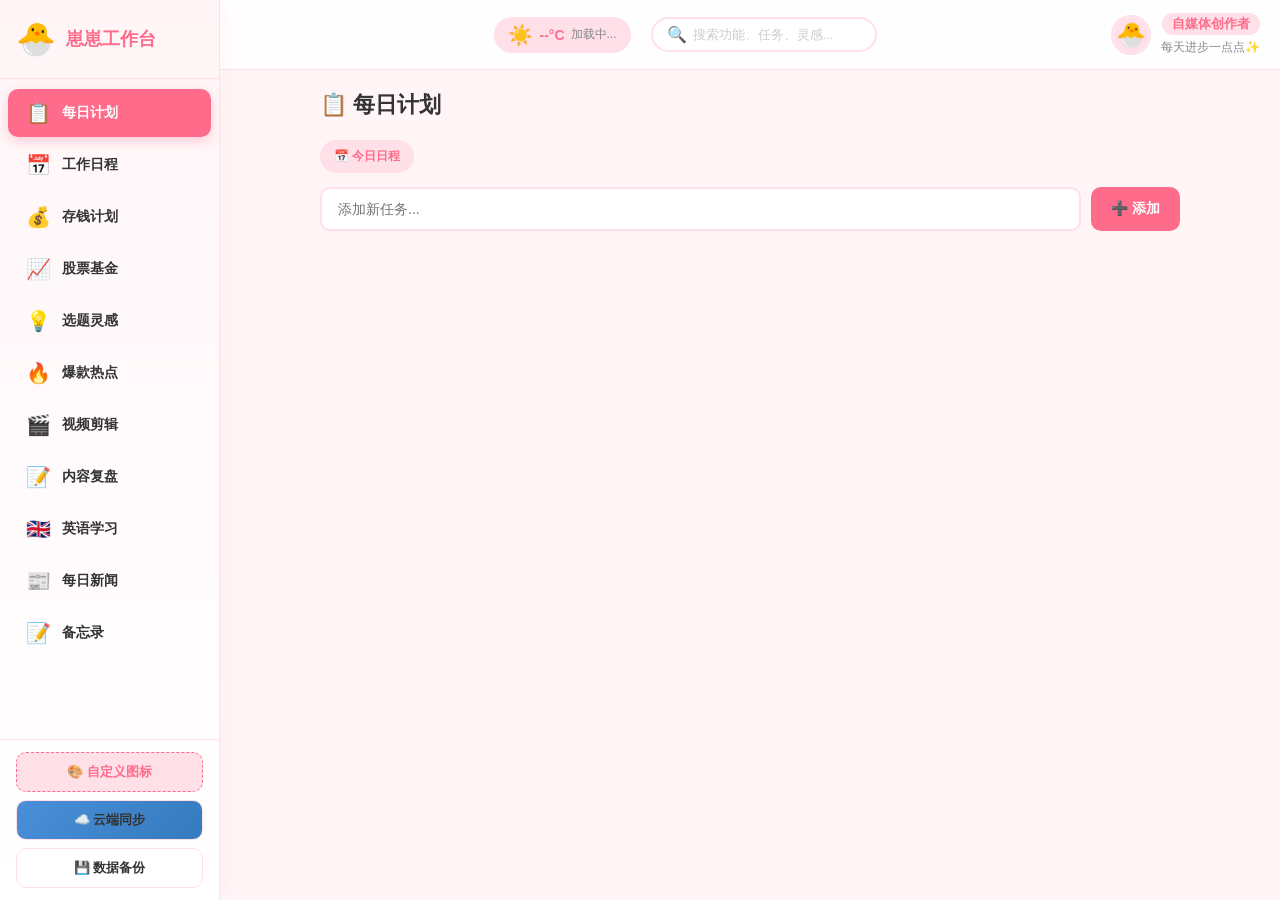
==== commit 0b0fdae8: "deploy v10-fix: 删除每日计划搜索栏（强制覆盖）" ====
--- a/index.html
+++ b/index.html
@@ -10,7 +10,7 @@
     <title>崽崽工作台</title>
     <link rel="apple-touch-icon" sizes="180x180" href="icons/apple-touch-icon.png">
     <link rel="manifest" href="manifest.json">
-    <link rel="stylesheet" href="css/style.css?v=8">
+    <link rel="stylesheet" href="css/style.css?v=10">
 </head>
 <body>
     <!-- 侧边栏 -->
@@ -73,12 +73,8 @@
                     <h2>📋 每日计划</h2>
                     <span class="panel-date" id="dailyPlanDate"></span>
                 </div>
-                <!-- 面板内搜索 + 快捷跳转 -->
+                <!-- 快捷跳转 -->
                 <div class="panel-quick-bar">
-                    <div class="panel-search">
-                        <span>🔍</span>
-                        <input type="text" id="panelSearchInput" placeholder="搜索任务、日程、灵感...">
-                    </div>
                     <button class="quick-jump-btn" id="quickJumpSchedule" title="跳转到工作日程">📅 今日日程</button>
                 </div>
                 <div class="task-input-group">
@@ -236,7 +232,7 @@
                         <div id="holdingCodeStatus" style="font-size:12px;color:#999;margin:-4px 0 4px 4px;min-height:18px;"></div>
                         <input type="number" id="holdingShares" placeholder="持仓数量/份额" min="0" step="0.01">
                         <input type="number" id="holdingCost" placeholder="成本价/成本净值" min="0" step="0.0001">
-                        <input type="number" id="holdingPrice" placeholder="当前价/当前净值" min="0" step="0.0001">
+                        <input type="number" id="holdingPrice" placeholder="当前价/当前净值（自动获取，可改）" min="0" step="0.0001">
                         <input type="date" id="holdingBuyDate">
                         <div id="holdingMergeTip" style="font-size:12px;color:var(--warning);margin:-4px 0 4px 4px;min-height:18px;display:none;"></div>
                         <button id="confirmHoldingBtn">确认添加</button>
@@ -590,7 +586,7 @@
             navigator.serviceWorker.register('sw.js').catch(() => {});
         }
     </script>
-    <script src="js/app.js?v=8"></script>
+    <script src="js/app.js?v=10"></script>
 
     <!-- 数据备份与恢复弹窗 -->
     <div class="modal-overlay" id="backupModal" style="display:none;">
--- a/css/style.css
+++ b/css/style.css
@@ -1126,6 +1126,23 @@
     margin-left: auto;
 }
 
+/* 现价只读字段（自动获取，系统每日更新） */
+.holding-price-readonly {
+    color: var(--primary);
+    font-weight: 600;
+}
+.holding-price-readonly::after {
+    content: '自动';
+    font-size: 9px;
+    margin-left: 4px;
+    padding: 1px 4px;
+    border-radius: 6px;
+    background: rgba(79, 195, 247, 0.18);
+    color: #29B6F6;
+    font-weight: 400;
+    vertical-align: middle;
+}
+
 /* 持仓批次明细 */
 .holding-batches {
     margin-top: 8px;
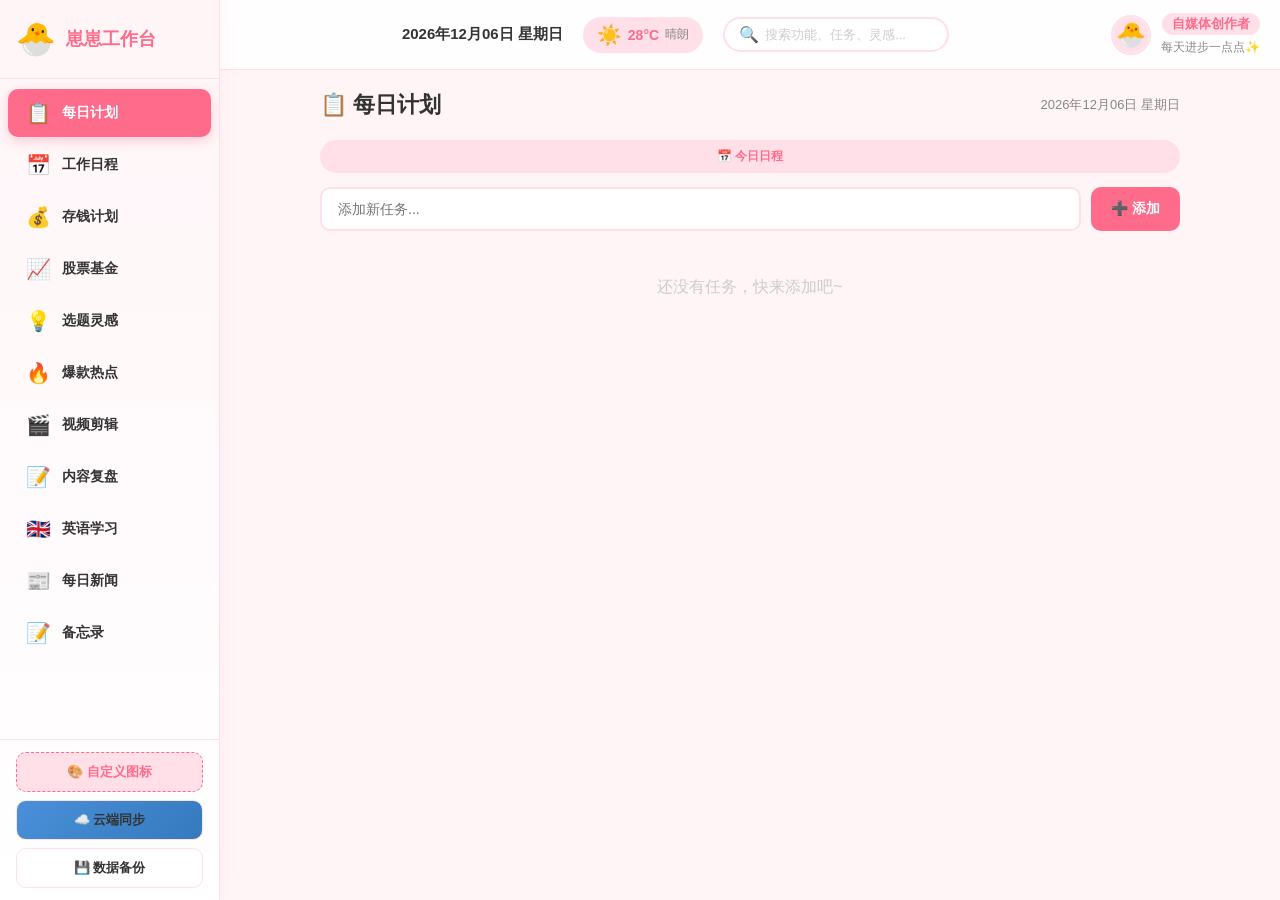
==== commit 213d7171: "deploy v11: 历史月历" ====
--- a/index.html
+++ b/index.html
@@ -10,7 +10,7 @@
     <title>崽崽工作台</title>
     <link rel="apple-touch-icon" sizes="180x180" href="icons/apple-touch-icon.png">
     <link rel="manifest" href="manifest.json">
-    <link rel="stylesheet" href="css/style.css?v=10">
+    <link rel="stylesheet" href="css/style.css?v=11">
 </head>
 <body>
     <!-- 侧边栏 -->
@@ -190,7 +190,38 @@
                     </div>
                     <div class="transaction-list" id="transactionList"></div>
                 </div>
-            </section>
+
+                <!-- 历史月历 -->
+                <div class="savings-block">
+                    <div class="block-title">📅 历史月历</div>
+                    <div class="calendar-nav">
+                        <button id="prevMonthBtn" class="calendar-nav-btn">‹</button>
+                        <span id="savingsCalendarTitle" class="calendar-nav-title"></span>
+                        <button id="nextMonthBtn" class="calendar-nav-btn">›</button>
+                    </div>
+                    <div class="sc-weekdays">
+                        <span>日</span><span>一</span><span>二</span><span>三</span><span>四</span><span>五</span><span>六</span>
+                    </div>
+                    <div id="savingsCalendar" class="sc-calendar-grid"></div>
+                    <div class="sc-legend">
+                        <span class="sc-legend-item"><i class="sc-dot sc-dot-expense"></i>支出</span>
+                        <span class="sc-legend-item"><i class="sc-dot sc-dot-income"></i>收入</span>
+                        <span class="sc-legend-item"><i class="sc-dot sc-dot-save"></i>已存</span>
+                    </div>
+                </div>
+            </section>
+
+            <!-- 日收支明细弹窗 -->
+            <div class="modal-overlay" id="dayDetailModal" style="display:none;">
+                <div class="modal-content">
+                    <div class="modal-header">
+                        <h3 id="dayDetailTitle"></h3>
+                        <button class="modal-close" id="closeDayDetailModal">✕</button>
+                    </div>
+                    <div id="dayDetailSummary" class="day-detail-summary"></div>
+                    <div class="transaction-list" id="dayDetailList"></div>
+                </div>
+            </div>
 
             <!-- 股票基金 -->
             <section class="panel" id="panel-stocks">
@@ -586,7 +617,7 @@
             navigator.serviceWorker.register('sw.js').catch(() => {});
         }
     </script>
-    <script src="js/app.js?v=10"></script>
+    <script src="js/app.js?v=11"></script>
 
     <!-- 数据备份与恢复弹窗 -->
     <div class="modal-overlay" id="backupModal" style="display:none;">
--- a/css/style.css
+++ b/css/style.css
@@ -439,38 +439,9 @@
     align-items: center;
 }
 
-.panel-search {
+.panel-quick-bar .quick-jump-btn {
     flex: 1;
-    display: flex;
-    align-items: center;
-    background: var(--bg-card);
-    border: 2px solid var(--border);
-    border-radius: 24px;
-    padding: 8px 14px;
-    transition: all var(--transition);
-}
-
-.panel-search:focus-within {
-    border-color: var(--primary);
-    box-shadow: 0 0 0 3px rgba(255, 107, 138, 0.1);
-}
-
-.panel-search span {
-    font-size: 16px;
-    margin-right: 6px;
-}
-
-.panel-search input {
-    border: none;
-    outline: none;
-    background: transparent;
-    font-size: 13px;
-    width: 100%;
-    color: var(--text);
-}
-
-.panel-search input::placeholder {
-    color: #ccc;
+    text-align: center;
 }
 
 .quick-jump-btn {
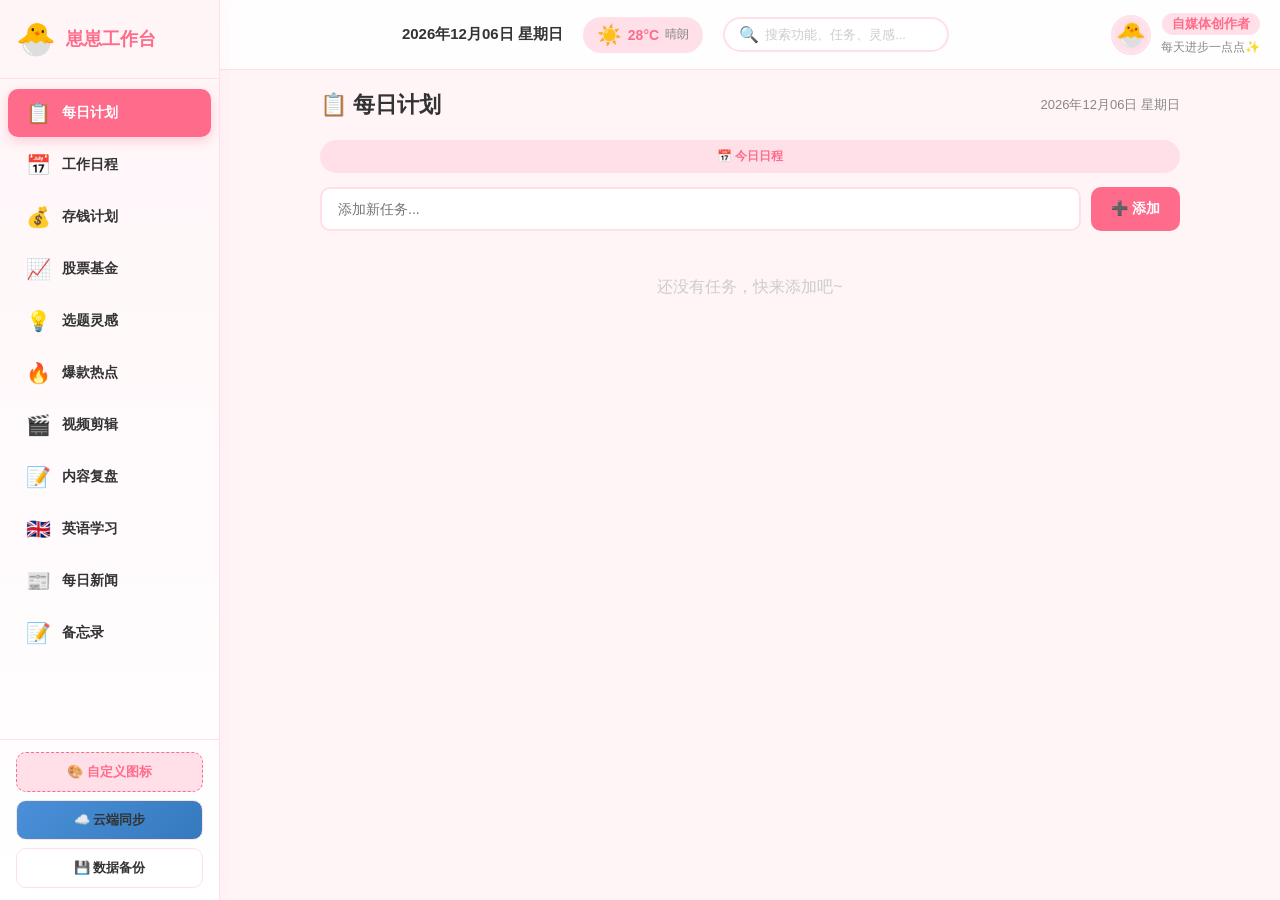
==== commit 3b69af0a: "deploy v11: 历史月历" ====
--- a/index.html
+++ b/index.html
@@ -617,7 +617,7 @@
             navigator.serviceWorker.register('sw.js').catch(() => {});
         }
     </script>
-    <script src="js/app.js?v=11"></script>
+    <script src="js/app.js?v=12"></script>
 
     <!-- 数据备份与恢复弹窗 -->
     <div class="modal-overlay" id="backupModal" style="display:none;">
--- a/css/style.css
+++ b/css/style.css
@@ -4512,3 +4512,171 @@
 .backup-btn-secondary:active {
     background: rgba(255, 107, 138, 0.1);
 }
+
+/* ========== 历史月历 ========== */
+.calendar-nav {
+    display: flex;
+    align-items: center;
+    justify-content: space-between;
+    margin-bottom: 12px;
+    gap: 12px;
+}
+.calendar-nav-btn {
+    width: 40px;
+    height: 40px;
+    border-radius: 50%;
+    border: 2px solid var(--border);
+    background: var(--bg-card);
+    color: var(--primary);
+    font-size: 22px;
+    font-weight: 700;
+    cursor: pointer;
+    transition: all var(--transition);
+}
+.calendar-nav-btn:hover {
+    border-color: var(--primary);
+    background: var(--primary);
+    color: #fff;
+}
+.calendar-nav-btn:active {
+    transform: scale(0.95);
+}
+.calendar-nav-title {
+    flex: 1;
+    text-align: center;
+    font-size: 16px;
+    font-weight: 600;
+    color: var(--text);
+}
+
+.sc-weekdays {
+    display: grid;
+    grid-template-columns: repeat(7, 1fr);
+    gap: 4px;
+    margin-bottom: 6px;
+    font-size: 12px;
+    color: var(--text-secondary);
+    text-align: center;
+    font-weight: 600;
+}
+
+.sc-calendar-grid {
+    display: grid;
+    grid-template-columns: repeat(7, 1fr);
+    gap: 4px;
+}
+
+.sc-day {
+    min-height: 64px;
+    border-radius: 8px;
+    background: var(--bg-card);
+    border: 2px solid transparent;
+    padding: 4px 4px 6px;
+    cursor: pointer;
+    transition: all var(--transition);
+    display: flex;
+    flex-direction: column;
+    align-items: stretch;
+    position: relative;
+}
+.sc-day:hover {
+    border-color: var(--primary);
+    transform: translateY(-1px);
+}
+.sc-day-empty {
+    background: transparent;
+    cursor: default;
+    border: none;
+}
+.sc-day-empty:hover {
+    border: none;
+    transform: none;
+}
+.sc-day-today {
+    border-color: var(--primary);
+    background: rgba(255, 107, 138, 0.08);
+}
+.sc-day-has-data {
+    box-shadow: 0 1px 4px rgba(0, 0, 0, 0.04);
+}
+.sc-day-num {
+    font-size: 13px;
+    font-weight: 600;
+    color: var(--text);
+    text-align: center;
+    margin-bottom: 2px;
+}
+.sc-day-today .sc-day-num {
+    color: var(--primary);
+}
+.sc-day-amounts {
+    display: flex;
+    flex-direction: column;
+    gap: 1px;
+    font-size: 10px;
+    line-height: 1.2;
+}
+.sc-amt {
+    display: flex;
+    align-items: center;
+    gap: 2px;
+    white-space: nowrap;
+    overflow: hidden;
+    text-overflow: ellipsis;
+}
+.sc-amt-expense { color: #FF5252; }
+.sc-amt-income { color: #4CAF50; }
+.sc-amt-save { color: #29B6F6; }
+.sc-amt-empty { color: #ccc; font-size: 10px; text-align: center; }
+
+.sc-legend {
+    display: flex;
+    gap: 16px;
+    margin-top: 12px;
+    font-size: 12px;
+    color: var(--text-secondary);
+    justify-content: center;
+}
+.sc-legend-item {
+    display: inline-flex;
+    align-items: center;
+    gap: 4px;
+}
+.sc-dot {
+    display: inline-block;
+    width: 8px;
+    height: 8px;
+    border-radius: 50%;
+}
+.sc-dot-expense { background: #FF5252; }
+.sc-dot-income { background: #4CAF50; }
+.sc-dot-save { background: #29B6F6; }
+
+/* 日详情弹窗汇总 */
+.day-detail-summary {
+    display: flex;
+    gap: 10px;
+    margin-bottom: 12px;
+    flex-wrap: wrap;
+}
+.day-detail-summary-item {
+    flex: 1;
+    min-width: 80px;
+    text-align: center;
+    padding: 10px 8px;
+    border-radius: 10px;
+    background: var(--bg-card);
+    border: 1px solid var(--border);
+}
+.day-detail-summary-item .label {
+    font-size: 11px;
+    color: var(--text-secondary);
+    margin-bottom: 4px;
+}
+.day-detail-summary-item .value {
+    font-size: 14px;
+    font-weight: 700;
+}
+.day-detail-summary-item.expense .value { color: #FF5252; }
+.day-detail-summary-item.income .value { color: #4CAF50; }
+.day-detail-summary-item.save .value { color: #29B6F6; }
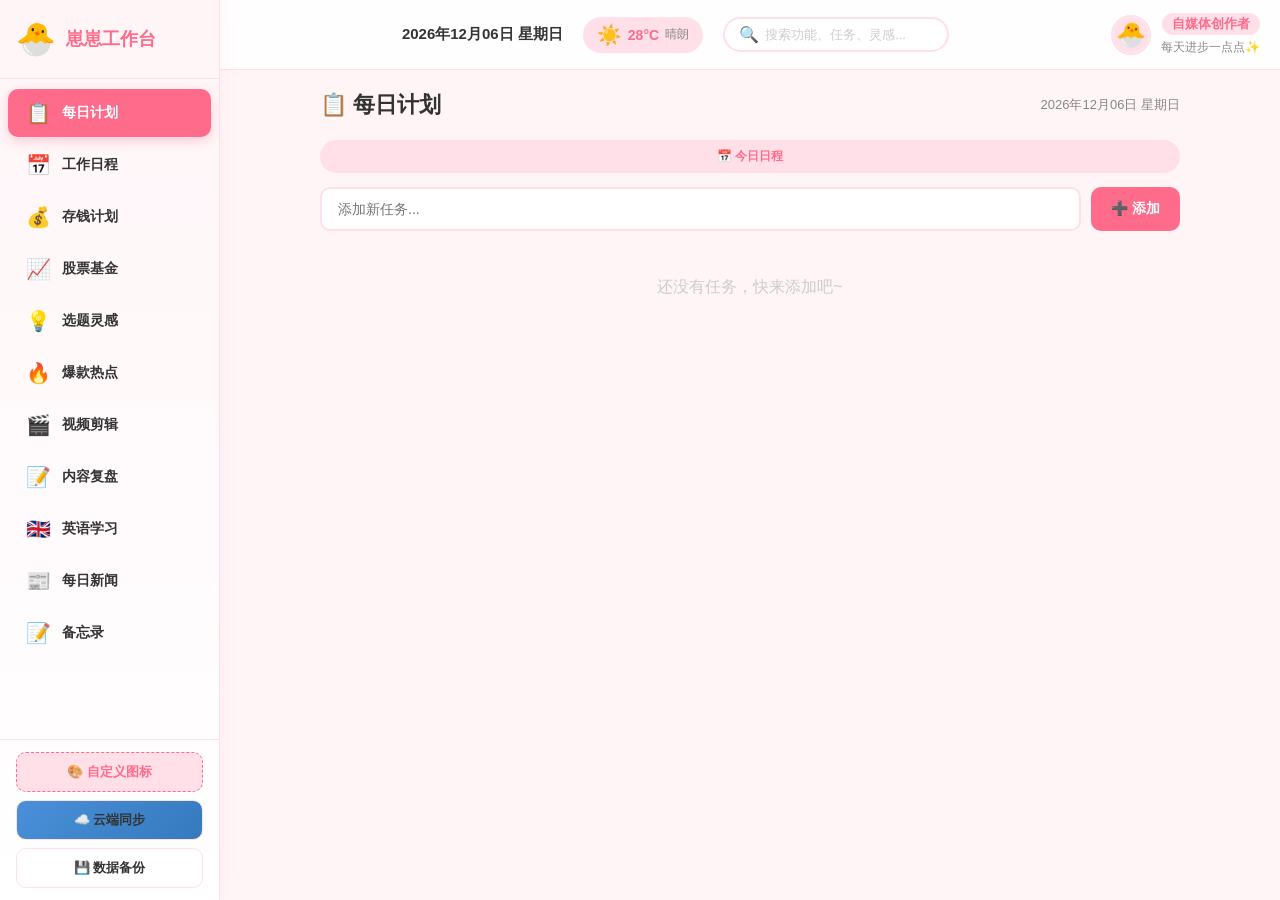
==== commit 48493355: "deploy v13: 增加本月已花" ====
--- a/index.html
+++ b/index.html
@@ -10,7 +10,7 @@
     <title>崽崽工作台</title>
     <link rel="apple-touch-icon" sizes="180x180" href="icons/apple-touch-icon.png">
     <link rel="manifest" href="manifest.json">
-    <link rel="stylesheet" href="css/style.css?v=11">
+    <link rel="stylesheet" href="css/style.css?v=13">
 </head>
 <body>
     <!-- 侧边栏 -->
@@ -114,6 +114,11 @@
                         <div class="overview-label">本月已存</div>
                         <div class="overview-value" id="overviewSaved">¥0</div>
                     </div>
+                    <div class="overview-card monthspent">
+                        <div class="overview-bar"></div>
+                        <div class="overview-label">本月已花</div>
+                        <div class="overview-value" id="overviewMonthSpent">¥0</div>
+                    </div>
                 </div>
 
                 <!-- 设置今日预算 -->
@@ -617,7 +622,7 @@
             navigator.serviceWorker.register('sw.js').catch(() => {});
         }
     </script>
-    <script src="js/app.js?v=12"></script>
+    <script src="js/app.js?v=13"></script>
 
     <!-- 数据备份与恢复弹窗 -->
     <div class="modal-overlay" id="backupModal" style="display:none;">
